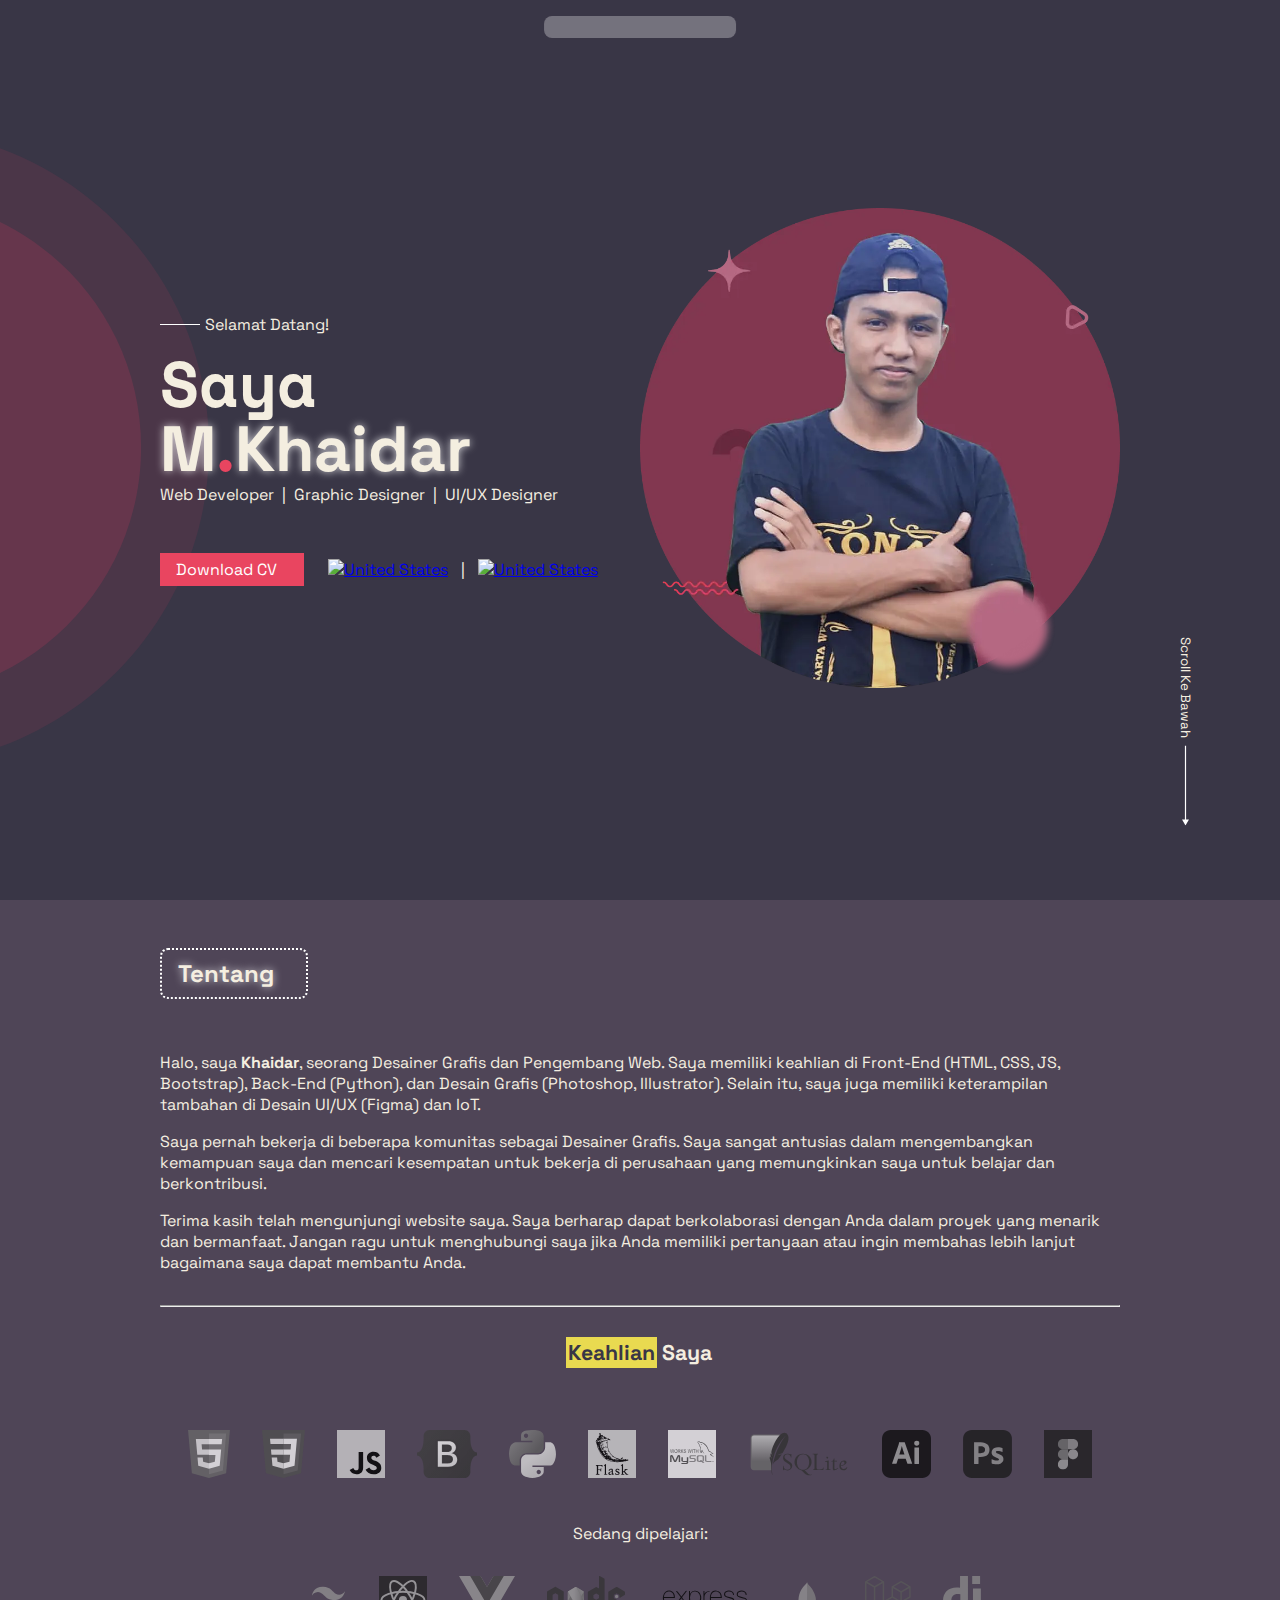
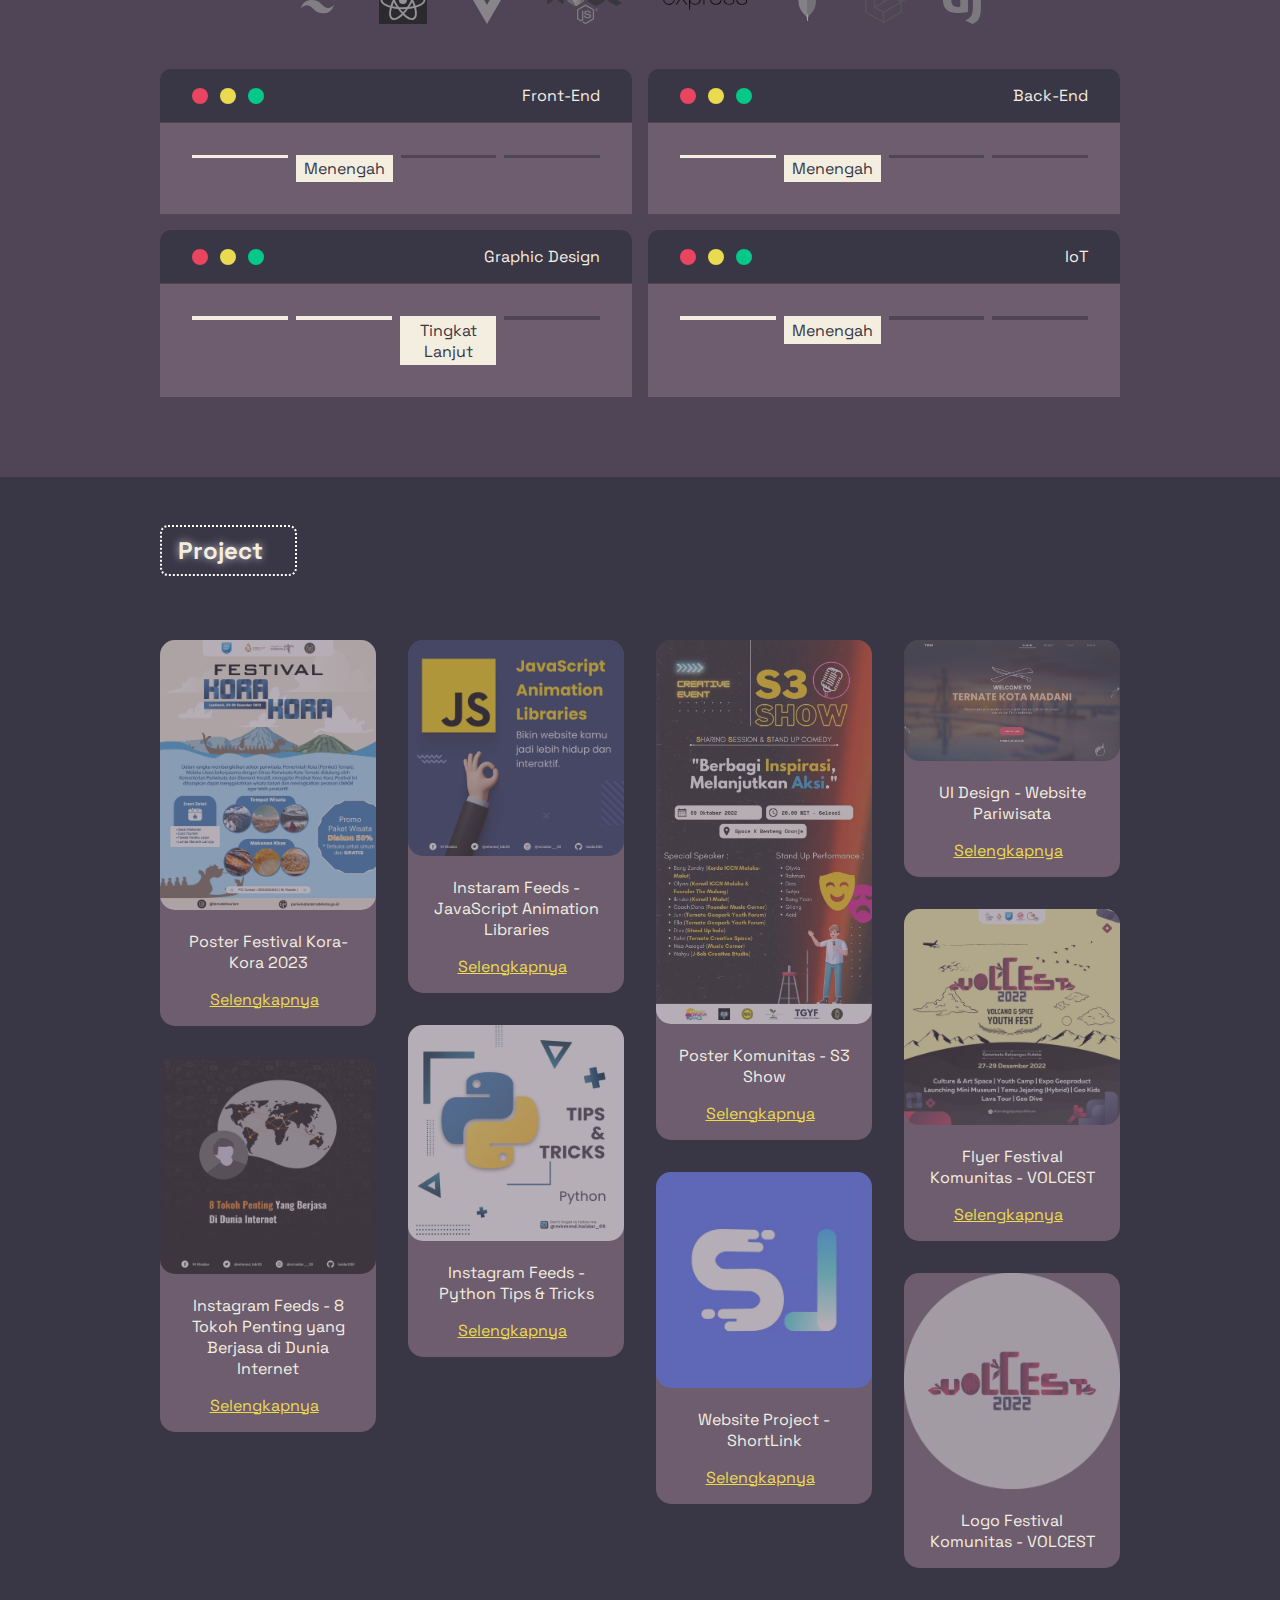
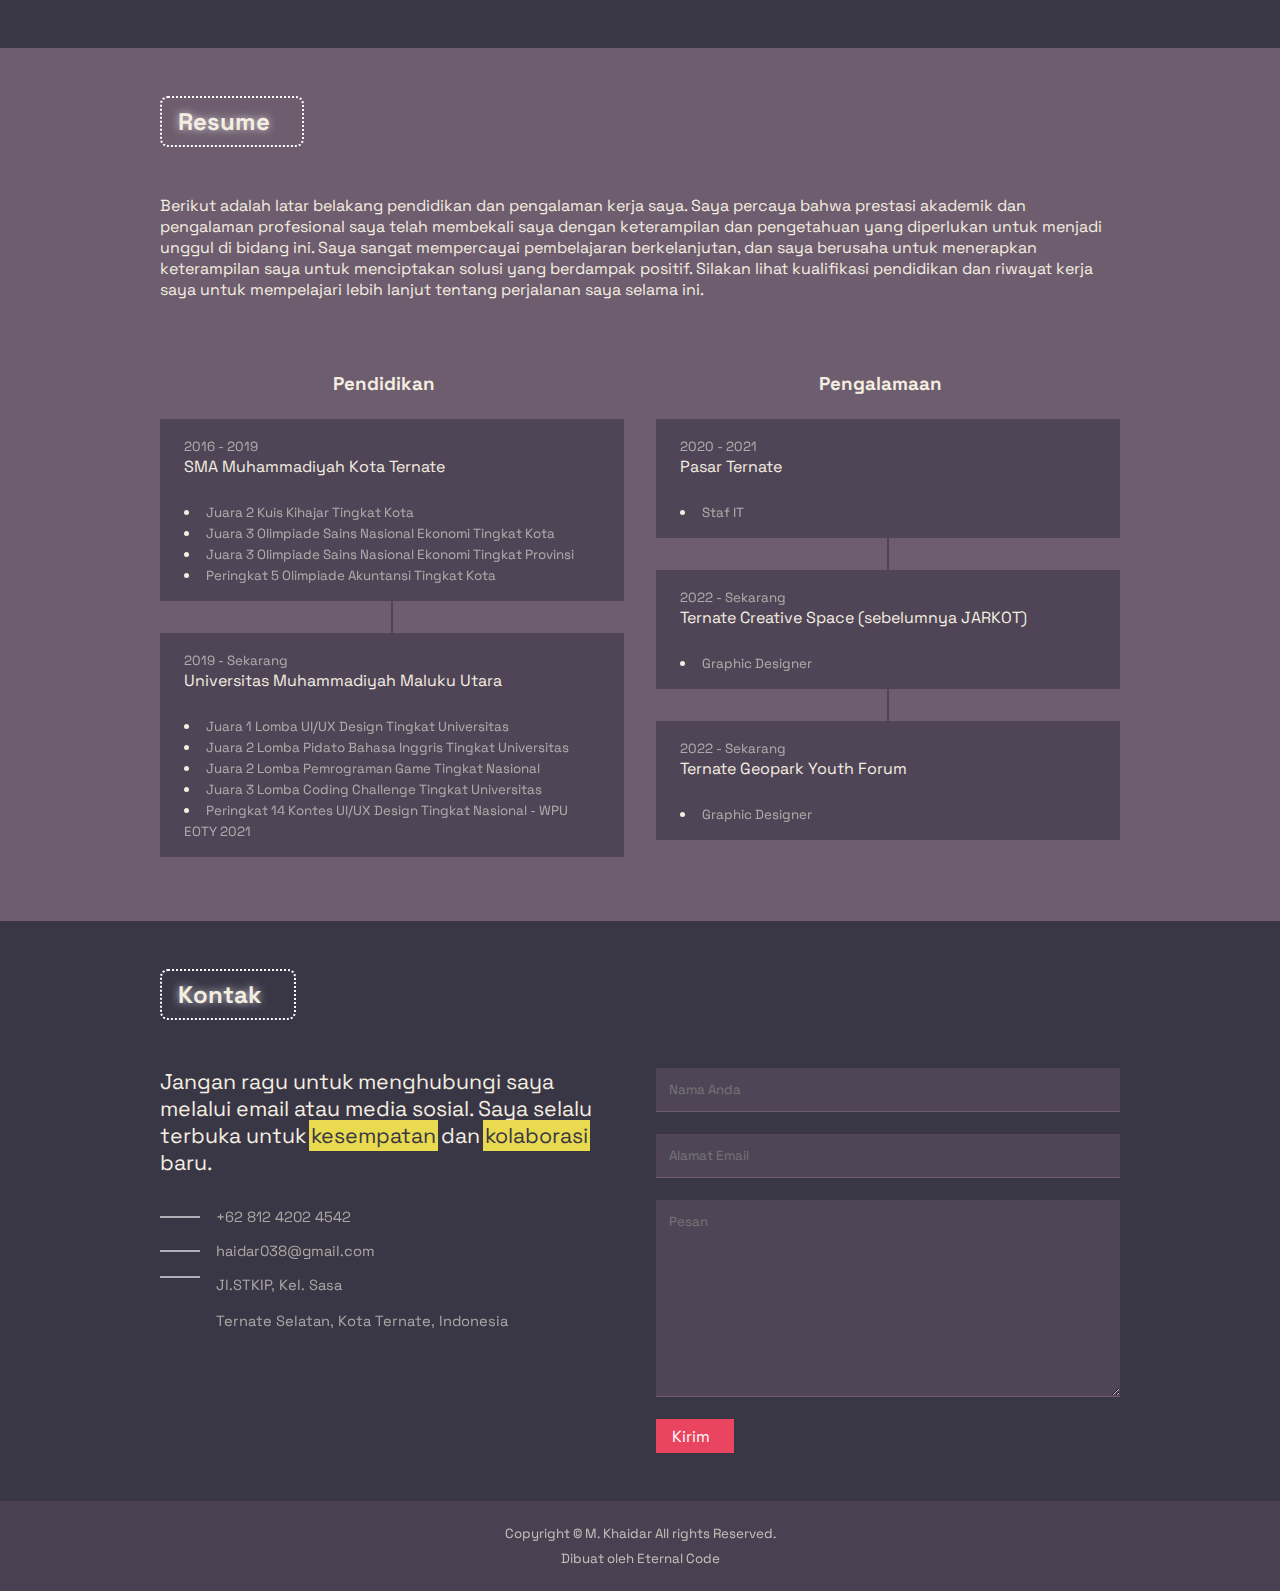
==== indo.html @ 50f37a29 "Add files via upload" ====
<!DOCTYPE html>
<html lang="en">
    <head>
        <meta charset="UTF-8" />
        <meta http-equiv="X-UA-Compatible" content="IE=edge" />
        <meta name="viewport" content="width=device-width, initial-scale=1.0" />
        <link rel="apple-touch-icon" sizes="180x180" href="./src/favico/apple-touch-icon.png" />
        <link rel="icon" type="image/png" sizes="32x32" href="./src/favico/favicon-32x32.png" />
        <link rel="icon" type="image/png" sizes="16x16" href="./src/favico/favicon-16x16.png" />
        <link rel="manifest" href="./src/favico/site.webmanifest" />
        <title>M. Khaidar</title>
        <link rel="stylesheet" href="src/style.css" />
        <link rel="stylesheet" href="https://fonts.googleapis.com/css?family=Source+Sans+Pro" />
        <link rel="stylesheet" href="https://fonts.googleapis.com/css?family=Space+Grotesk" />
        <link rel="stylesheet" href="https://fonts.googleapis.com/css?family=Space+Mono" />
        <link href="https://fonts.cdnfonts.com/css/tt-travels-next-trl" rel="stylesheet" />
        <script src="https://cdn.jsdelivr.net/npm/feather-icons/dist/feather.min.js"></script>
    </head>
    <body class="" id="page-top" onload="translate('en','lng-tag')">
        <div class="layer"><img src="./src/layer.svg" alt="" loading="" /></div>
        <header>
            <nav>
                <ul>
                    <li>
                        <a href="#hero" id="link-home"><i class="nav-icons" data-feather="home"></i><span id="nav-home" data-lang="en">Beranda</span></a>
                    </li>
                    <li>
                        <a href="#about" id="link-about"><i class="nav-icons" data-feather="info"></i><span id="nav-about" data-lang="en">Tentang</span></a>
                    </li>
                    <li>
                        <a href="#projects" id="link-projects"><i class="nav-icons" data-feather="target"></i><span id="nav-projects" data-lang="en">Project</span></a>
                    </li>
                    <li>
                        <a href="#resume" id="link-resume"><i class="nav-icons" data-feather="file-text"></i><span id="nav-resume" data-lang="en">Resume</span></a>
                    </li>
                    <li>
                        <a href="#contact" id="link-contact"><i class="nav-icons" data-feather="mail"></i><span id="nav-contact" data-lang="en">Kontak</span></a>
                    </li>
                </ul>
            </nav>
        </header>
        <main>
            <section class="hero" id="hero">
                <div class="left">
                    <div>
                        <div class="welcome">
                            <div id="line"></div>
                            <span id="welcome">Selamat Datang!</span>
                        </div>
                        <h1>Saya <span class="glow">M</span><span class="text-danger">.</span><span class="glow">Khaidar</span></h1>
                        <div class="titles">
                            <span id="title-1">Web Developer</span>
                            <span>|</span>
                            <span id="title-2">Graphic Designer</span>
                            <span>|</span>
                            <span id="title-3">UI/UX Designer</span>
                        </div>
                    </div>

                    <div class="buttons">
                        <button class="btn btn-danger"><span id="download">Download CV</span> <i data-feather="arrow-down-circle"></i></button>
                        <div class="lang-btn">
                            <a href="./index.html">
                                <picture>
                                    <source type="image/webp" srcset="https://flagcdn.com/w20/us.webp, https://flagcdn.com/w40/us.webp 2x" />
                                    <source type="image/png" srcset="https://flagcdn.com/w20/us.png, https://flagcdn.com/w40/us.png 2x" />
                                    <img src="https://flagcdn.com/w20/us.png" width="20" alt="United States" />
                                </picture>
                            </a>
                            |
                            <a href="#">
                                <picture>
                                    <source type="image/webp" srcset="https://flagcdn.com/w20/id.webp, https://flagcdn.com/w40/id.webp 2x" />
                                    <source type="image/png" srcset="https://flagcdn.com/w20/id.png, https://flagcdn.com/w40/id.png 2x" />
                                    <img src="https://flagcdn.com/w20/id.png" width="20" alt="United States" />
                                </picture>
                            </a>
                        </div>
                    </div>
                </div>
                <div class="right">
                    <img src="./src/me.webp" alt="Me" srcset="" loading="lazy" />
                </div>
                <div class="scroll-down">
                    <span id="scroll-down">Scroll Ke Bawah</span>
                    <svg width="200" height="18" viewBox="0 0 200 18" fill="none" xmlns="http://www.w3.org/2000/svg">
                        <path d="M200 9.00002L185 0.339762L185 17.6603L200 9.00002ZM-1.31134e-07 10.5L186.5 10.5L186.5 7.50002L1.31134e-07 7.5L-1.31134e-07 10.5Z" fill="white" />
                    </svg>
                </div>
            </section>
            <section class="about" id="about">
                <h2><span id="about-title">Tentang</span> <i data-feather="info"></i></h2>
                <div class="container">
                    <img src="./src/Group 5.png" alt="" />
                    <div id="about-text">
                        <p id="about-text-1">
                            Halo, saya <strong>Khaidar</strong>, seorang Desainer Grafis dan Pengembang Web. Saya memiliki keahlian di Front-End (HTML, CSS, JS, Bootstrap),
                            Back-End (Python), dan Desain Grafis (Photoshop, Illustrator). Selain itu, saya juga memiliki keterampilan tambahan di Desain UI/UX (Figma) dan IoT.
                        </p>
                        <p id="about-text-2">
                            Saya pernah bekerja di beberapa komunitas sebagai Desainer Grafis. Saya sangat antusias dalam mengembangkan kemampuan saya dan mencari kesempatan untuk
                            bekerja di perusahaan yang memungkinkan saya untuk belajar dan berkontribusi.
                        </p>
                        <p id="about-text-3">
                            Terima kasih telah mengunjungi website saya. Saya berharap dapat berkolaborasi dengan Anda dalam proyek yang menarik dan bermanfaat. Jangan ragu untuk
                            menghubungi saya jika Anda memiliki pertanyaan atau ingin membahas lebih lanjut bagaimana saya dapat membantu Anda.
                        </p>
                    </div>
                </div>
                <hr />
                <div class="skills" id="skills">
                    <h3><span class="highlight">Keahlian</span> Saya</h3>
                    <div class="container">
                        <div class="card">
                            <img src="./src/skills/html.svg" alt="HTML" loading="lazy" />
                        </div>
                        <div class="card">
                            <img src="./src/skills/css.svg" alt="CSS" loading="lazy" />
                        </div>
                        <div class="card">
                            <img src="./src/skills/JavaScript.svg" alt="JavaSctipt" loading="lazy" />
                        </div>
                        <div class="card">
                            <img src="./src/skills/Bootstrap5.svg" alt="Bootstrap" loading="lazy" />
                        </div>
                        <div class="card">
                            <img src="./src/skills/Python.svg" alt="Python" loading="lazy" />
                        </div>
                        <div class="card">
                            <img src="./src/skills/Flask.svg" alt="Flask" loading="lazy" />
                        </div>
                        <div class="card">
                            <img src="./src/skills/mysql.svg" alt="MySQL" loading="lazy" />
                        </div>
                        <div class="card">
                            <img src="./src/skills/SQLite.svg" alt="SQLite" loading="lazy" />
                        </div>
                        <div class="card">
                            <img src="./src/skills/ai.svg" alt="Illustrator" loading="lazy" />
                        </div>
                        <div class="card">
                            <img src="./src/skills/ps.svg" alt="Photoshop" loading="lazy" />
                        </div>
                        <div class="card">
                            <img src="./src/skills/figma.svg" alt="Figma" loading="lazy" />
                        </div>
                    </div>
                    <h4 id="learning">Sedang dipelajari:</h4>
                    <div class="container">
                        <div class="card">
                            <img src="./src/skills/tailwind.svg" alt="TailwindCSS" loading="lazy" />
                        </div>
                        <div class="card">
                            <img src="./src/skills/react.svg" alt="React" loading="lazy" />
                        </div>
                        <div class="card">
                            <img src="./src/skills/vue.svg" alt="Vue" loading="lazy" />
                        </div>
                        <div class="card">
                            <img src="./src/skills/nodejs.svg" alt="Node JS" loading="lazy" />
                        </div>
                        <div class="card">
                            <img src="./src/skills/express.svg" alt="Express Js" loading="lazy" />
                        </div>

                        <div class="card">
                            <img src="./src/skills/mongodb.svg" alt="Mongo DB" loading="lazy" />
                        </div>
                        <div class="card">
                            <img src="./src/skills/laravel.svg" alt="Laravel" loading="lazy" />
                        </div>
                        <div class="card">
                            <img src="./src/skills/django.svg" alt="Django" loading="lazy" />
                        </div>
                    </div>

                    <div class="level">
                        <div class="level-card">
                            <span class="level-title">
                                <div class="header-btn">
                                    <div class="red"></div>
                                    <div class="ylw"></div>
                                    <div class="grn"></div>
                                </div>
                                Front-End
                            </span>
                            <div class="levels-container">
                                <span class="levels stop"></span>
                                <span class="levels stop capt" id="inter">Menengah</span>
                                <span class="levels"></span>
                                <span class="levels"></span>
                            </div>
                        </div>
                        <div class="level-card">
                            <span class="level-title">
                                <div class="header-btn">
                                    <div class="red"></div>
                                    <div class="ylw"></div>
                                    <div class="grn"></div>
                                </div>
                                Back-End
                            </span>
                            <div class="levels-container">
                                <span class="levels stop"></span>
                                <span class="levels stop capt" id="inter-2">Menengah</span>
                                <span class="levels"></span>
                                <span class="levels"></span>
                            </div>
                        </div>
                        <div class="level-card">
                            <span class="level-title">
                                <div class="header-btn">
                                    <div class="red"></div>
                                    <div class="ylw"></div>
                                    <div class="grn"></div>
                                </div>
                                <span id="design">Graphic Design</span>
                            </span>
                            <div class="levels-container">
                                <span class="levels stop"></span>
                                <span class="levels stop"></span>
                                <span class="levels stop capt" id="advanced">Tingkat Lanjut</span>
                                <span class="levels"></span>
                            </div>
                        </div>
                        <div class="level-card">
                            <span class="level-title">
                                <div class="header-btn">
                                    <div class="red"></div>
                                    <div class="ylw"></div>
                                    <div class="grn"></div>
                                </div>
                                IoT
                            </span>
                            <div class="levels-container">
                                <span class="levels stop"></span>
                                <span class="levels stop capt" id="inter-3">Menengah</span>
                                <span class="levels"></span>
                                <span class="levels"></span>
                            </div>
                        </div>
                    </div>
                </div>
            </section>
            <section class="projects" id="projects">
                <h2><span id="projects-title">Project</span> <i data-feather="target"></i></h2>
                <div class="container">
                    <div class="card mb-2">
                        <img src="./src/projects/fest poster.webp" alt="Kora-Kora Festival Poster" loading="lazy" />
                        <div class="card-text">
                            <p id="project-1">Poster Festival Kora-Kora 2023</p>
                            <a href="./src/projects/fest poster.webp" target="_blank" rel="noopener noreferrer">Selengkapnya <i data-feather="external-link"></i> </a>
                        </div>
                    </div>
                    <div class="card">
                        <img src="./src/projects/figures.webp" alt="Instagram Feeds - 8 Most Important Figures Contributed to the Internet World" loading="lazy" />
                        <div class="card-text">
                            <p id="project-2">Instagram Feeds - 8 Tokoh Penting yang Berjasa di Dunia Internet</p>
                            <a href="https://www.instagram.com/p/Ca9ckAklPHk/" target="_blank" rel="noopener noreferrer">Selengkapnya <i data-feather="external-link"></i></a>
                        </div>
                    </div>
                    <div class="card mb-2">
                        <img src="./src/projects/js animation libs.webp" alt="Instagram Feeds - JavaScript Animation Libraries" loading="lazy" />
                        <div class="card-text">
                            <p id="project-3">Instaram Feeds - JavaScript Animation Libraries</p>
                            <a href="https://www.instagram.com/p/Ca7MXHcPilT/" target="_blank" rel="noopener noreferrer">Selengkapnya <i data-feather="external-link"></i></a>
                        </div>
                    </div>
                    <div class="card">
                        <img src="./src/projects/python tips.webp" alt="Instagram Feeds - Python Tips & Tricks" loading="lazy" />
                        <div class="card-text">
                            <p id="project-4">Instagram Feeds - Python Tips & Tricks</p>
                            <a href="https://www.instagram.com/p/CWU00XbFf5u/" target="_blank" rel="noopener noreferrer">Selengkapnya <i data-feather="external-link"></i></a>
                        </div>
                    </div>
                    <div class="card mb-2">
                        <img src="./src/projects/s3.webp" alt="Community Poster - S3 Show" loading="lazy" />
                        <div class="card-text">
                            <p id="project-5">Poster Komunitas - S3 Show</p>
                            <a href="./src/projects/s3.webp" target="_blank" rel="noopener noreferrer">Selengkapnya <i data-feather="external-link"></i> </a>
                        </div>
                    </div>
                    <div class="card">
                        <img src="./src/projects/ShortLink.webp" alt="Website Project - ShortLink" loading="lazy" />
                        <div class="card-text">
                            <p id="project-6">Website Project - ShortLink</p>
                            <a href="https://shortlink.up.railway.app" target="_blank" rel="noopener noreferrer">Selengkapnya <i data-feather="external-link"></i></a>
                        </div>
                    </div>
                    <div class="card mb-2">
                        <img src="./src/projects/tkm home.webp" alt="UI Design - Tourism Website" loading="lazy" />
                        <div class="card-text">
                            <p id="project-7">UI Design - Website Pariwisata</p>
                            <a
                                href="https://dribbble.com/shots/21383023-Tourism-Website-Full-Page-Design?utm_source=Clipboard_Shot&utm_campaign=etercode_&utm_content=Tourism%20Website%20Full-Page%20Design&utm_medium=Social_Share&utm_source=Clipboard_Shot&utm_campaign=etercode_&utm_content=Tourism%20Website%20Full-Page%20Design&utm_medium=Social_Share"
                                target="_blank"
                                rel="noopener noreferrer"
                                >Selengkapnya <i data-feather="external-link"></i
                            ></a>
                        </div>
                    </div>
                    <div class="card mb-2">
                        <img src="./src/projects/volcest flyer.webp" alt="Community Fest Flyer" loading="lazy" />
                        <div class="card-text">
                            <p id="project-8">Flyer Festival Komunitas - VOLCEST</p>
                            <a href="./src/projects/volcest flyer.webp" target="_blank" rel="noopener noreferrer">Selengkapnya <i data-feather="external-link"></i> </a>
                        </div>
                    </div>
                    <div class="card">
                        <img src="./src/projects/volcest logo.webp" alt="Community Fest Logo" loading="lazy" />
                        <div class="card-text">
                            <p id="project-9">Logo Festival Komunitas - VOLCEST</p>
                        </div>
                    </div>
                </div>
            </section>
            <section class="resume" id="resume">
                <h2 id="resume-title">Resume <i data-feather="file-text"></i></h2>
                <div class="container">
                    <p id="resume-capt">
                        Berikut adalah latar belakang pendidikan dan pengalaman kerja saya. Saya percaya bahwa prestasi akademik dan pengalaman profesional saya telah membekali
                        saya dengan keterampilan dan pengetahuan yang diperlukan untuk menjadi unggul di bidang ini. Saya sangat mempercayai pembelajaran berkelanjutan, dan saya
                        berusaha untuk menerapkan keterampilan saya untuk menciptakan solusi yang berdampak positif. Silakan lihat kualifikasi pendidikan dan riwayat kerja saya
                        untuk mempelajari lebih lanjut tentang perjalanan saya selama ini.
                    </p>
                    <div class="row">
                        <div class="left">
                            <h3 id="edu-title">Pendidikan <i data-feather="book-open"></i></h3>
                            <div class="card">
                                <small>2016 - 2019</small>
                                <p id="edu-1">SMA Muhammadiyah Kota Ternate</p>
                                <ul>
                                    <li><small id="edu-1-award-1">Juara 2 Kuis Kihajar Tingkat Kota</small></li>
                                    <li><small id="edu-1-award-2">Juara 3 Olimpiade Sains Nasional Ekonomi Tingkat Kota</small></li>
                                    <li><small id="edu-1-award-3">Juara 3 Olimpiade Sains Nasional Ekonomi Tingkat Provinsi</small></li>
                                    <li><small id="edu-1-award-4">Peringkat 5 Olimpiade Akuntansi Tingkat Kota</small></li>
                                </ul>
                            </div>
                            <div class="line"></div>
                            <div class="card">
                                <small>2019 - <span id="present-1">Sekarang</span></small>
                                <p id="edu-2">Universitas Muhammadiyah Maluku Utara</p>
                                <ul>
                                    <li><small id="edu-2-award-1">Juara 1 Lomba UI/UX Design Tingkat Universitas</small></li>
                                    <li><small id="edu-2-award-2">Juara 2 Lomba Pidato Bahasa Inggris Tingkat Universitas</small></li>
                                    <li><small id="edu-2-award-3">Juara 2 Lomba Pemrograman Game Tingkat Nasional</small></li>
                                    <li><small id="edu-2-award-4">Juara 3 Lomba Coding Challenge Tingkat Universitas</small></li>
                                    <li><small id="edu-2-award-5">Peringkat 14 Kontes UI/UX Design Tingkat Nasional - WPU EOTY 2021</small></li>
                                </ul>
                            </div>
                        </div>
                        <div class="right">
                            <h3><span id="exp">Pengalamaan</span> <i data-feather="briefcase"></i></h3>
                            <div class="card">
                                <small>2020 - 2021</small>
                                <p>Pasar Ternate</p>
                                <ul>
                                    <li><small id="it-staff">Staf IT</small></li>
                                </ul>
                            </div>
                            <div class="line"></div>
                            <div class="card">
                                <small>2022 - <span id="present-2">Sekarang</span></small>
                                <p id="jarkot">Ternate Creative Space (sebelumnya JARKOT)</p>
                                <ul>
                                    <li><small id="graphic-1">Graphic Designer</small></li>
                                </ul>
                            </div>
                            <div class="line"></div>
                            <div class="card">
                                <small>2022 - <span id="present-3">Sekarang</span></small>
                                <p>Ternate Geopark Youth Forum</p>
                                <ul>
                                    <li><small id="graphic-2">Graphic Designer</small></li>
                                </ul>
                            </div>
                        </div>
                    </div>
                </div>
            </section>
            <section class="contact" id="contact">
                <h2><span id="contact-title">Kontak</span> <i data-feather="mail"></i></h2>
                <div class="container">
                    <div class="left">
                        <p id="contact-text">
                            Jangan ragu untuk menghubungi saya melalui email atau media sosial. Saya selalu terbuka untuk <span class="highlight">kesempatan</span> dan
                            <span class="highlight">kolaborasi</span> baru.
                        </p>
                        <div class="addresses">
                            <p><span class="add-line"></span>+62 812 4202 4542</p>
                            <p><span class="add-line"></span>haidar038@gmail.com</p>

                            <div class="my-add">
                                <span class="add-line"></span>
                                <p class="p">
                                    <span id="add-1">Jl.STKIP, Kel. Sasa</span> <br />
                                    <span id="add-2">Ternate Selatan, Kota Ternate, Indonesia</span>
                                </p>
                            </div>
                        </div>
                        <div class="socials">
                            <a title="Eternal Code" href="https://dribbble.com/etercode_"><i data-feather="dribbble"></i></a>
                            <a title="M Khaidar" href="https://facebook.com/haidar038"><i data-feather="facebook"></i></a>
                            <a title="M Khaidar" href="https://instagram.com/m.haidar___30"><i data-feather="instagram"></i></a>
                            <a title="Eternal Code" href="https://twitter.com/etercode_"><i data-feather="twitter"></i></a>
                            <a title="M Khaidar" href="https://github.com/haidar038"><i data-feather="github"></i></a>
                            <a title="M. Khaidar" href="https://www.linkedin.com/in/haidar038/"><i data-feather="linkedin"></i></a>
                        </div>
                    </div>
                    <div class="right">
                        <form action="https://formspree.io/f/mdoypqjy" method="post">
                            <div class="form-control">
                                <input type="text" placeholder="Nama Anda" />
                            </div>
                            <div class="form-control">
                                <input type="email" placeholder="Alamat Email" />
                            </div>
                            <div class="form-control">
                                <textarea name="msg" id="msg" cols="30" rows="10" placeholder="Pesan"></textarea>
                            </div>
                            <button type="submit" class="btn btn-danger"><span id="send">Kirim</span> <i data-feather="send"></i></button>
                        </form>
                    </div>
                </div>
            </section>
        </main>
        <footer>
            <small>Copyright &copy; M. Khaidar All rights Reserved.</small>
            <small id="created">Dibuat oleh Eternal Code</small>
        </footer>
        <nav class="nav-bottom">
            <ul>
                <li>
                    <a href="#hero" id="link-home"><i class="nav-icons" data-feather="home"></i><span id="nav-home">Home</span></a>
                </li>
                <li>
                    <a href="#about" id="link-about"><i class="nav-icons" data-feather="info"></i><span id="nav-about">About</span></a>
                </li>
                <li>
                    <a href="#projects" id="link-projects"><i class="nav-icons" data-feather="target"></i><span id="nav-projects">Projects</span></a>
                </li>
                <li>
                    <a href="#resume" id="link-resume"><i class="nav-icons" data-feather="file-text"></i><span id="nav-resume">Resume</span></a>
                </li>
                <li>
                    <a href="#contact" id="link-contact"><i class="nav-icons" data-feather="mail"></i><span id="nav-contact">Contact</span></a>
                </li>
            </ul>
        </nav>

        <!-- Script -->
        <script>
            feather.replace();
        </script>
        <!-- <script src="./src/translate.js"></script> -->
        <script src="./src/main.js"></script>
    </body>
</html>
---- src/style.css ----
:root {
    --color-dark: #393646;
    --color-dark-2: #4f4557;
    --color-dark-3: #6d5d6e;
    --color-dark-4: #f4eee0;
    --color-dark-5: #968f9b;

    --color-primary: #576cbc;
    --color-success: #03c988;
    --color-danger: #e94560;
    --color-warning: #e9da50;

    --font-1: "Source Sans Pro";
    --font-2: "Space Grotesk";
    --font-3: "Space Mono";

    --container-padding: 10rem;
    --container-fluid-padding: 0.5rem;
    --container-mobile: 0.8rem;
}

* {
    font-family: var(--font-2);
    font-display: swap;
    padding: 0;
    margin: 0;
    box-sizing: border-box;
    scroll-behavior: smooth;
}

html,
body {
    height: 100%;
}

body {
    background-color: var(--color-dark);
    color: var(--color-dark-4);
}

button {
    font-size: clamp(1rem, 0.1vw + 0.8rem, 2rem);
}

.layer {
    position: absolute;
    z-index: -1;
    top: 50%;
    left: 0%;
    transform: translate(0, -50%);
}

.layer img {
    height: 600px;
}

.scroll-down {
    position: absolute;
    right: 0;
    bottom: 10rem;
    transform: rotate(90deg);
    display: flex;
    align-items: center;
    gap: 0.5rem;
    font-size: 10pt;
}

.scroll-down span {
    display: flex;
    align-items: center;
}

.scroll-down svg {
    width: 80px;
}

.glow {
    text-shadow: 0 0 8px rgba(255, 255, 255, 0.75);
}

/*! ======================= Header ======================= */

header nav {
    background-color: rgba(255, 255, 255, 0.3);
    position: fixed;
    top: 1rem;
    left: 50%;
    transform: translate(-50%, 0);
    padding: 0 2rem;
    border-radius: 0.5rem;
    backdrop-filter: blur(8px);
    z-index: 999;
}

header nav ul {
    list-style: none;
    display: flex;
    flex-direction: row;
    gap: 1.5rem;
}

header a {
    color: #bab5bd;
    display: flex;
    flex-direction: row;
    align-items: center;
    justify-content: center;
    text-decoration: none;
    gap: 0.5rem;
    padding: 0.7rem 0.2rem;
    transition: ease 0.2s;
}

header li {
    background-image: linear-gradient(white, white);
    background-repeat: no-repeat;
    background-position: bottom center;
    background-size: 0% 0.2rem;
}

header li {
    transition: ease 0.2s;
}

header span {
    opacity: 0;
    transition: ease 0.2s;
}

header .active {
    color: var(--color-dark-4);
}

header li:hover a {
    color: var(--color-dark-4);
}

header li:hover {
    background-size: 100% 0.2rem;
}

#nav-home,
#nav-projects,
#nav-about,
#nav-resume,
#nav-contact {
    position: absolute;
    transform: translate(0, 1rem);
}

a:hover #nav-home,
a:hover #nav-projects,
a:hover #nav-about,
a:hover #nav-resume,
a:hover #nav-contact {
    opacity: 1;
    padding-top: 2.5rem;
}

/*! ======================= Main ======================= */

/*TODO ======================= HERO ======================= */

main {
    min-height: 100%;
    min-width: 100%;
}

main h1 {
    margin-top: 1rem;
    margin-bottom: 0.2rem;
    font-size: clamp(3rem, 4vw + 1rem, 4rem);
    font-family: var(--font-2);
    font-weight: bold;
    line-height: 4rem;
    font-family: "Space Mono";
}

main h2 {
    border: 2px dotted white;
    border-radius: 0.5rem;
    padding: 0.5rem 1rem;
    width: fit-content;
    display: flex;
    align-items: center;
    gap: 1rem;
    text-shadow: 0 0 8px rgba(255, 255, 255, 0.75);
}

.projects h2,
.resume h2,
.contact h2 {
    margin-bottom: 2rem;
}

.lang-btn {
    display: flex;
    gap: 0.8rem;
    align-items: center;
}

.lang-btn button {
    margin: 0 !important;
    cursor: pointer;
    background: 0;
    border: none;
    font-size: 16pt;
}

.buttons {
    display: flex;
    margin-top: 3rem;
    gap: 1.5rem;
}

main h3 {
    display: flex;
    align-items: center;
    gap: 1rem;
}

main .hero {
    min-height: 100vh;
    display: flex;
    justify-content: space-between;
    align-items: center;
    padding: 0 var(--container-padding);
}

.hero right {
    flex: 1;
}

.hero .left button {
    display: flex;
    justify-content: center;
    align-items: center;
    gap: 0.7rem;
}

.welcome {
    display: flex;
    align-items: center;
    gap: 0.3rem;
}

.welcome #line {
    width: 40px;
    height: 1px;
    background-color: #fff;
}

.titles {
    display: flex;
    gap: 0.5rem;
}

/* TODO ========= About Section ========= */

.about {
    padding: 3rem var(--container-padding);
    background-color: var(--color-dark-2);
}

.about #about-text {
    display: flex;
    flex-direction: column;
    gap: 1rem;
}

.about .container {
    padding: 2rem 0;
}

.about img {
    height: 15rem;
}

.skills {
    padding: 2rem 0;
}

.skills h3 {
    margin-bottom: 2rem;
    font-size: 16pt;
    justify-content: center;
    gap: 0.4rem;
}

.skills h4 {
    text-align: center;
    font-weight: normal;
}

.highlight {
    background-color: var(--color-warning);
    outline: 2px solid var(--color-warning);
    color: var(--color-dark);
}

.skills img {
    height: 3rem;
    filter: grayscale(1);
    opacity: 0.75;
    transition: 0.1s ease-in-out;
    margin-bottom: 0.5rem;
}

.skills .container {
    text-align: center;
    display: flex;
    gap: 2rem;
    justify-content: center;
    flex-wrap: wrap;
}

.skills .card:hover img {
    filter: grayscale(0);
    opacity: 1;
}

.skills .level {
    display: grid;
    grid-template-columns: repeat(2, 1fr);
    gap: 1rem;
}

.skills .level-title {
    padding: 1rem 2rem;
    border-bottom: 1px solid var(--color-dark-2);
    display: flex;
    justify-content: space-between;
    align-items: center;
    background-color: var(--color-dark);
    border-radius: 10px 10px 0px 0px;
}

.header-btn {
    display: flex;
    gap: 0.75rem;
}

.header-btn div {
    border-radius: 50%;
    height: 1rem;
    width: 1rem;
}

.header-btn .red {
    background-color: var(--color-danger);
}

.header-btn .ylw {
    background-color: var(--color-warning);
}

.header-btn .grn {
    background-color: var(--color-success);
}

.skills .level-card {
    background-color: var(--color-dark-3);
    display: flex;
    flex-direction: column;
    border-radius: 10px 10px 0px 0px;
}

.skills .levels-container {
    padding: 2rem;
    display: grid;
    grid-template-columns: repeat(4, 1fr);
    gap: 0.5rem;
}

.skills .levels {
    height: 0.2rem;
    background-color: var(--color-dark-2);
}

.skills .stop {
    background-color: var(--color-dark-4);
}

.skills .capt {
    height: max-content;
    padding: 0.2rem 0.5rem;
    color: var(--color-dark);
    text-align: center;
}

/* TODO ========= Projects Section ========= */

.projects {
    padding: 3rem var(--container-padding);
}

.projects .container {
    padding: 2rem 0;
    column-count: 4;
    column-gap: 2em;
}

.projects .container .mb-2 {
    margin-bottom: 2rem;
}

.projects .card {
    background: var(--color-dark-3);
    border-radius: 15px;
    display: inline-block;
}

.projects .card a {
    display: flex;
    align-items: center;
    color: var(--color-warning);
    width: fit-content;
    gap: 0.5rem;
}

.projects .card-text {
    display: flex;
    flex-direction: column;
    align-items: center;
    gap: 1rem;
}

.projects .card img {
    border-radius: 15px;
    width: 100%;
    opacity: 0.5;
    transition: 0.2s ease;
}

.projects .card:hover img {
    opacity: 1;
    scale: 1.05;
}

.projects .card-text {
    padding: 1rem;
    text-align: center;
}

/* TODO =================== Resume ================== */

.resume {
    background-color: var(--color-dark-3);
    padding: 3rem var(--container-padding);
}

.resume .container {
    padding: 1rem 0;
    gap: 3rem;
    display: flex;
    flex-direction: column;
}

.resume .row {
    display: grid;
    grid-template-columns: repeat(2, 1fr);
    gap: 2rem;
}

.resume h3 {
    text-align: center;
    justify-content: center;
    margin-bottom: 1.5rem;
}

.resume .line {
    height: 2rem;
    background-image: linear-gradient(var(--color-dark-2), var(--color-dark-2));
    background-repeat: no-repeat;
    background-position: center;
    background-size: 2px 100%;
}

.resume .card {
    background-color: var(--color-dark-2);
    padding: 1rem 1.5rem;
    transition: 0.2s ease;
}

.resume .card:hover {
    scale: 1.02;
    box-shadow: 0 0 8px rgba(0, 0, 0, 0.5);
}

.resume small {
    opacity: 0.6;
}

.resume ul li {
    list-style-position: inside;
}

.resume p {
    margin-bottom: 1.5rem;
}

/* TODO ================== Contact ========================== */

.contact {
    padding: 3rem var(--container-padding);
}

.contact .container {
    display: grid;
    grid-template-columns: repeat(2, 1fr);
    gap: 2rem;
}

.contact h2 {
    margin-bottom: 3rem;
}

.contact form {
    display: flex;
    flex-direction: column;
    gap: 1.4rem;
}

.contact p {
    font-size: 16pt;
}

.contact .form-control {
    display: flex;
    flex-direction: column;
}

.contact .form-control input,
textarea {
    color: var(--color-dark-4);
    padding: 0.8rem;
    background-color: var(--color-dark-2);
    border: 0 solid var(--color-dark);
    border-bottom: 1px solid var(--color-dark-3);
    transition: 0.2s ease;
}

.contact .form-control input:focus,
textarea:focus {
    outline: none;
    background-color: var(--color-dark-3);
}

.contact .btn {
    display: flex;
    align-items: center;
    gap: 0.5rem;
    width: fit-content;
}

.contact .left {
    display: flex;
    flex-direction: column;
    gap: 2rem;
}

.contact .addresses {
    display: flex;
    flex-direction: column;
    gap: 1rem;
    opacity: 0.6;
    margin-bottom: 2rem;
}

.contact .add-line {
    background-image: linear-gradient(white, white);
    background-repeat: no-repeat;
    background-position: center;
    background-size: 100% 2px;
    width: 40px;
    height: 2px;
}

.contact .my-add {
    display: flex;
    gap: 1rem;
}

.contact .p {
    align-items: start !important;
    flex-direction: column;
    gap: 0 !important;
}

.contact .addresses p {
    font-size: initial;
    display: flex;
    align-items: center;
    gap: 1rem;
    font-size: 11pt;
}

.contact a {
    color: var(--color-dark-4);
    opacity: 0.6;
    transition: 0.2s ease;
}

.contact a:hover {
    opacity: 1;
}

.contact .socials {
    display: flex;
    gap: 1rem;
}

/*! ======================= Footer ========================= */

footer {
    padding: 1.5rem var(--container-padding);
    background-color: var(--color-dark-2);
    display: flex;
    flex-direction: column;
    justify-content: center;
    align-items: center;
    gap: 0.5rem;
    opacity: 0.75;
}

/*! ======================= Element Properties ======================= */

.btn {
    padding: 0.4rem 1rem;
    /* border-radius: 0.3rem; */
    color: white;
    border: 0;
    cursor: pointer;
    transition: ease 0.2s;
}

.btn-danger {
    background-color: var(--color-danger);
}

.btn-danger:hover {
    background-color: #e47373;
    background-image: linear-gradient(to bottom right, #d66767, #f08e8e);
}

.btn-primary {
    background-color: var(--color-primary);
}

.btn-primary:hover {
    background-color: #627ada;
    background-image: linear-gradient(to bottom right, #627ada, #849af1);
}

.btn-success {
    background-color: var(--color-success);
}

.btn-success:hover {
    background-color: #03c988;
    background-image: linear-gradient(to bottom right, #03c988, #75e4bf);
}

.btn-warning {
    background-color: var(--color-warning);
    color: var(--color-dark);
}

.btn-warning:hover {
    background-color: #e9da50;
    background-image: linear-gradient(to bottom right, #e9da50, #f0e585);
}

.text-dark {
    color: var(--color-dark);
}

.text-primary {
    color: var(--color-primary);
}

.text-success {
    color: var(--color-success);
}

.text-warning {
    color: var(--color-warning);
}

.text-danger {
    color: var(--color-danger);
}

/* TODO ================= Mobile View ================== */

/* For mobile screens */
@media screen and (max-width: 767.9px) {
    /* Styles go here */
    .scroll-down {
        display: none;
    }

    /* .active,
    nav a {
        color: var(--color-dark-5) !important;
    } */

    header nav,
    .nav-bottom {
        position: fixed;
        top: auto;
        bottom: 0;
        border-radius: 0;
        width: 100%;
        background-color: var(--color-dark-3);
        backdrop-filter: blur(8px);
        padding: 0.4rem 1rem;
    }

    .nav-bottom {
        position: relative;
    }

    .nav-bottom ul {
        list-style: none;
        display: flex;
        flex-direction: row;
        gap: 1.5rem;
    }

    nav ul {
        justify-content: center;
    }

    main .hero {
        padding: 0 var(--container-mobile);
        flex-wrap: wrap;
        align-items: normal;
        justify-content: none;
    }

    .hero .welcome {
        text-align: center;
        justify-content: center;
    }

    .hero .left {
        display: flex;
        flex-direction: column;
        justify-content: start;
        align-items: center;
        text-align: center;
    }

    .hero .right {
        order: -1;
        display: flex;
        justify-content: center;
        align-items: center;
    }

    main .hero img {
        max-width: 70%;
    }

    /*! ============== About ============= */
    .about {
        padding: 3rem var(--container-mobile);
    }

    .about .container {
        flex-wrap: wrap;
        justify-content: center;
    }

    .skills .level {
        grid-template-columns: repeat(1, 1fr);
    }

    .skills img {
        filter: grayscale(0);
        opacity: 1;
    }

    /*! ============== Projects ============ */

    .projects {
        padding: 3rem var(--container-mobile);
    }

    .projects .container {
        column-count: 2;
    }
    .projects .mb-2 {
        margin-bottom: 0;
    }
    .projects .card {
        margin-bottom: 2rem !important;
    }

    /*! =============== Resume =============== */

    .resume {
        padding: 3rem var(--container-mobile);
    }

    .resume .row {
        grid-template-columns: repeat(1, 1fr);
    }

    /*! =============== Contact ============== */

    .contact {
        padding: 3rem var(--container-mobile);
    }

    .contact .container {
        grid-template-columns: repeat(1, 1fr);
    }

    .contact .socials {
        justify-content: center;
    }

    /*! =============== Footer ================ */

    footer {
        padding: 2rem var(--container-mobile);
    }
}

/* For tablet screens */
@media screen and (min-width: 768px) and (max-width: 1023px) {
    /* Styles go here */
    :root {
        --container-padding: 1.5rem;
    }

    .nav-bottom {
        display: none;
    }

    main .hero {
        display: grid;
        grid-template-columns: repeat(2, 1fr);
    }

    .skills img {
        filter: grayscale(0);
        opacity: 1;
    }

    .hero img {
        max-width: 100%;
    }

    nav ul li span,
    nav ul li:hover span,
    nav a:hover span {
        display: none !important;
    }
}

@media screen and (min-width: 1024px) {
    /* Styles go here */
    .nav-bottom {
        display: none;
    }

    .hero img {
        max-width: 30rem;
    }
}
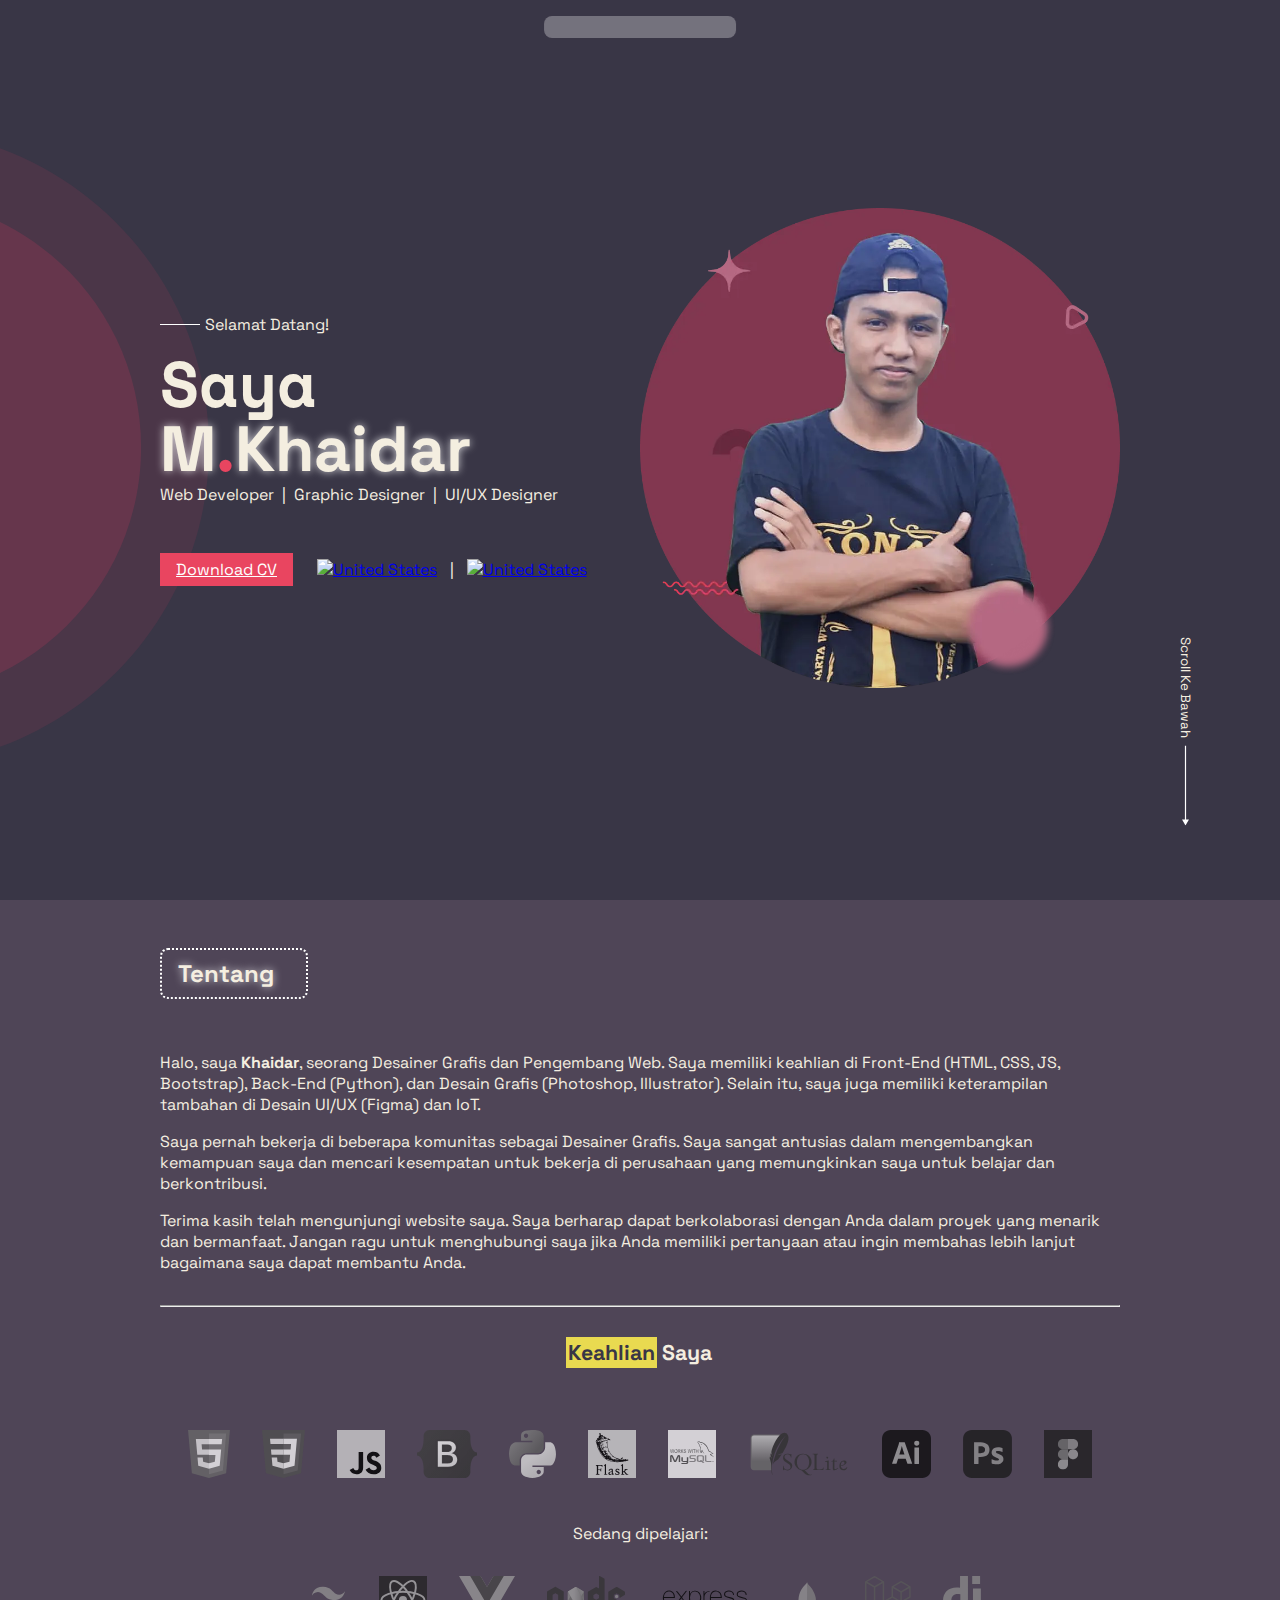
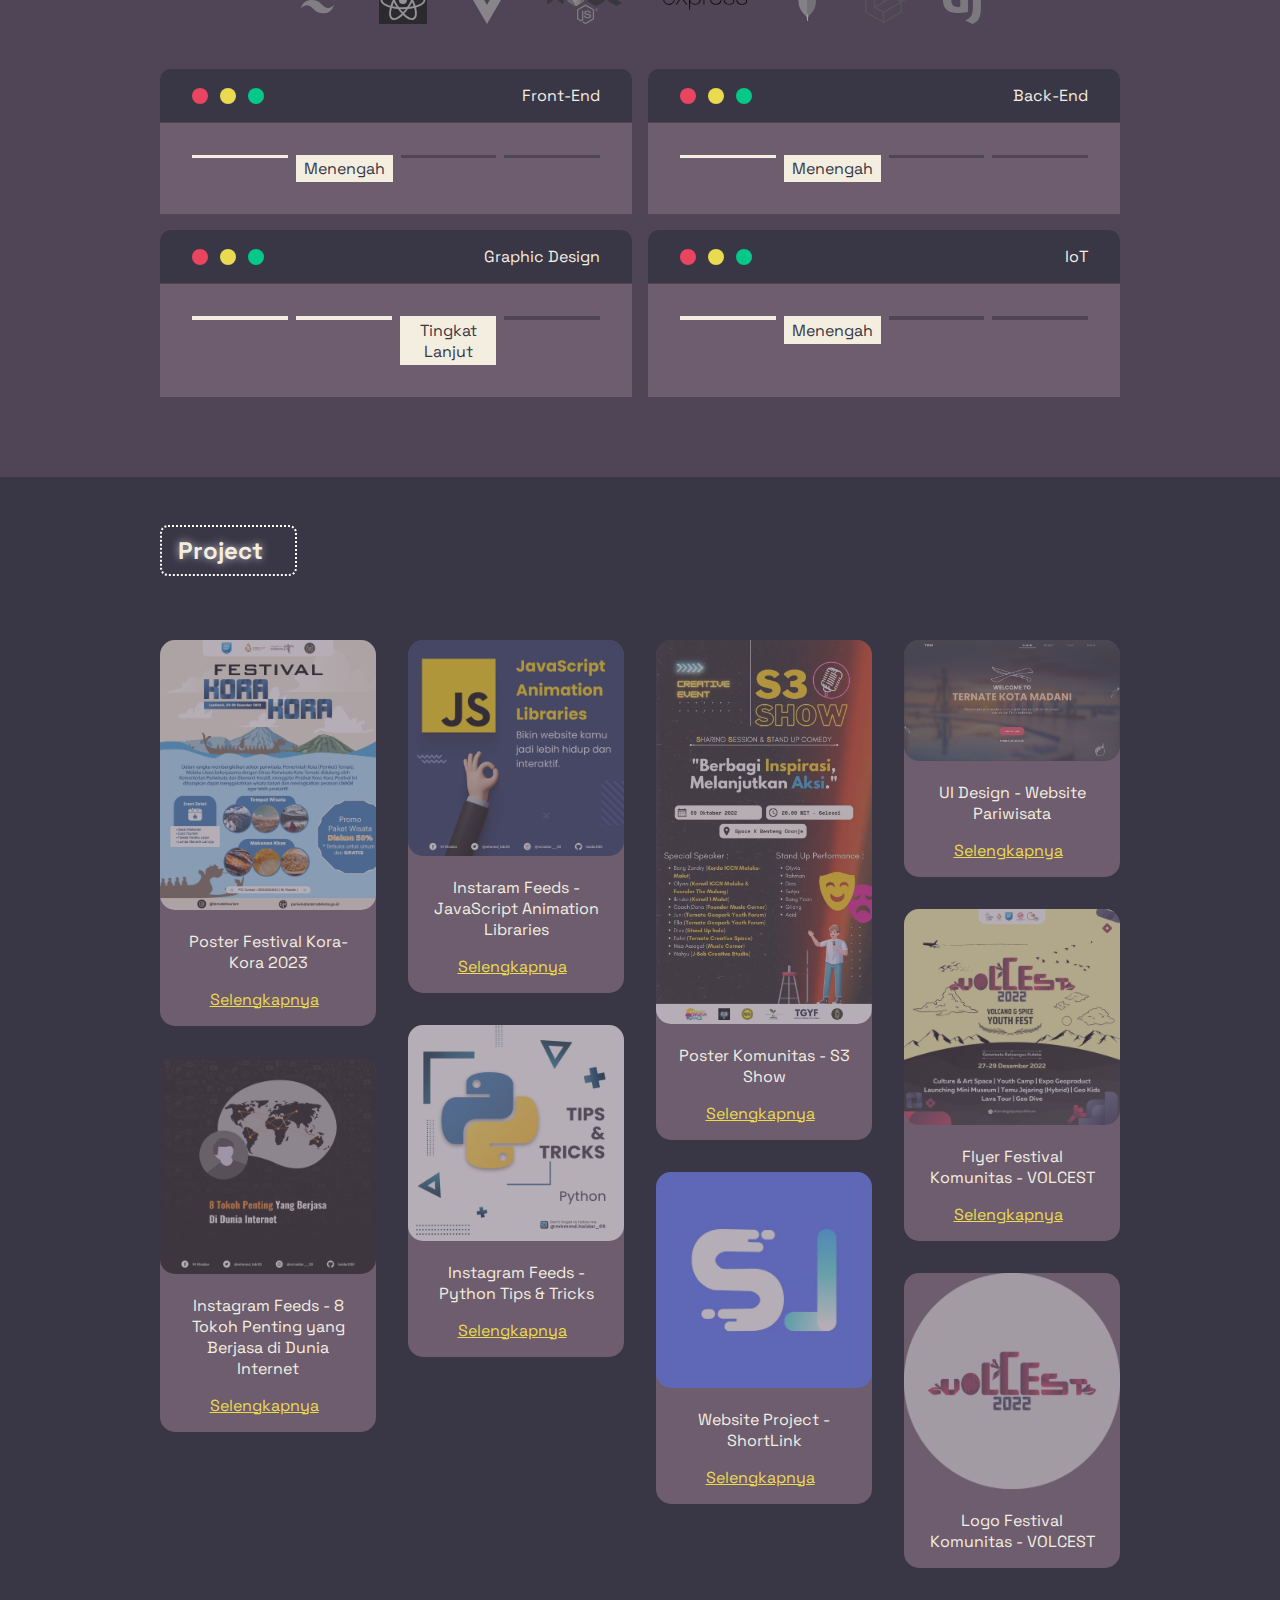
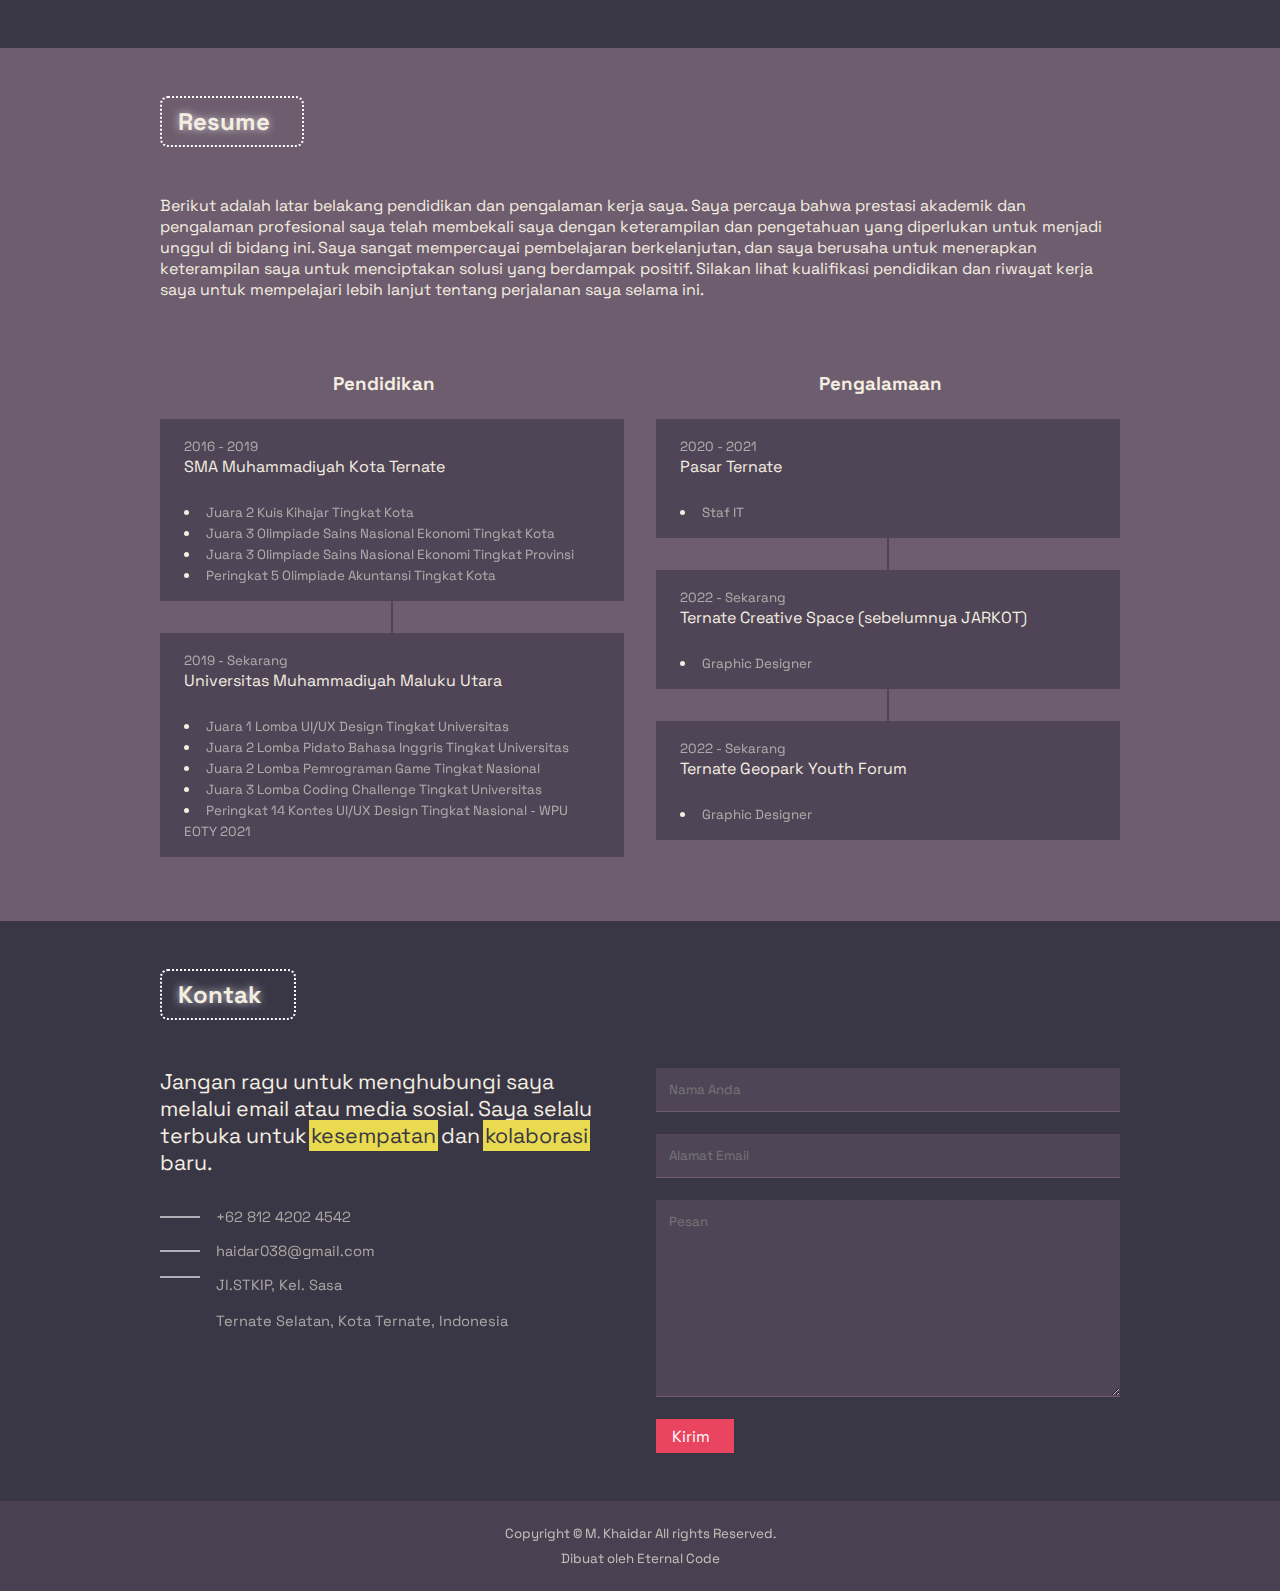
==== commit 503eec00: "Add files via upload" ====
--- a/indo.html
+++ b/indo.html
@@ -58,7 +58,7 @@
                     </div>
 
                     <div class="buttons">
-                        <button class="btn btn-danger"><span id="download">Download CV</span> <i data-feather="arrow-down-circle"></i></button>
+                        <a href="./src/" class="btn btn-danger"><span id="download">Download CV</span> <i data-feather="arrow-down-circle"></i></a>
                         <div class="lang-btn">
                             <a href="./index.html">
                                 <picture>
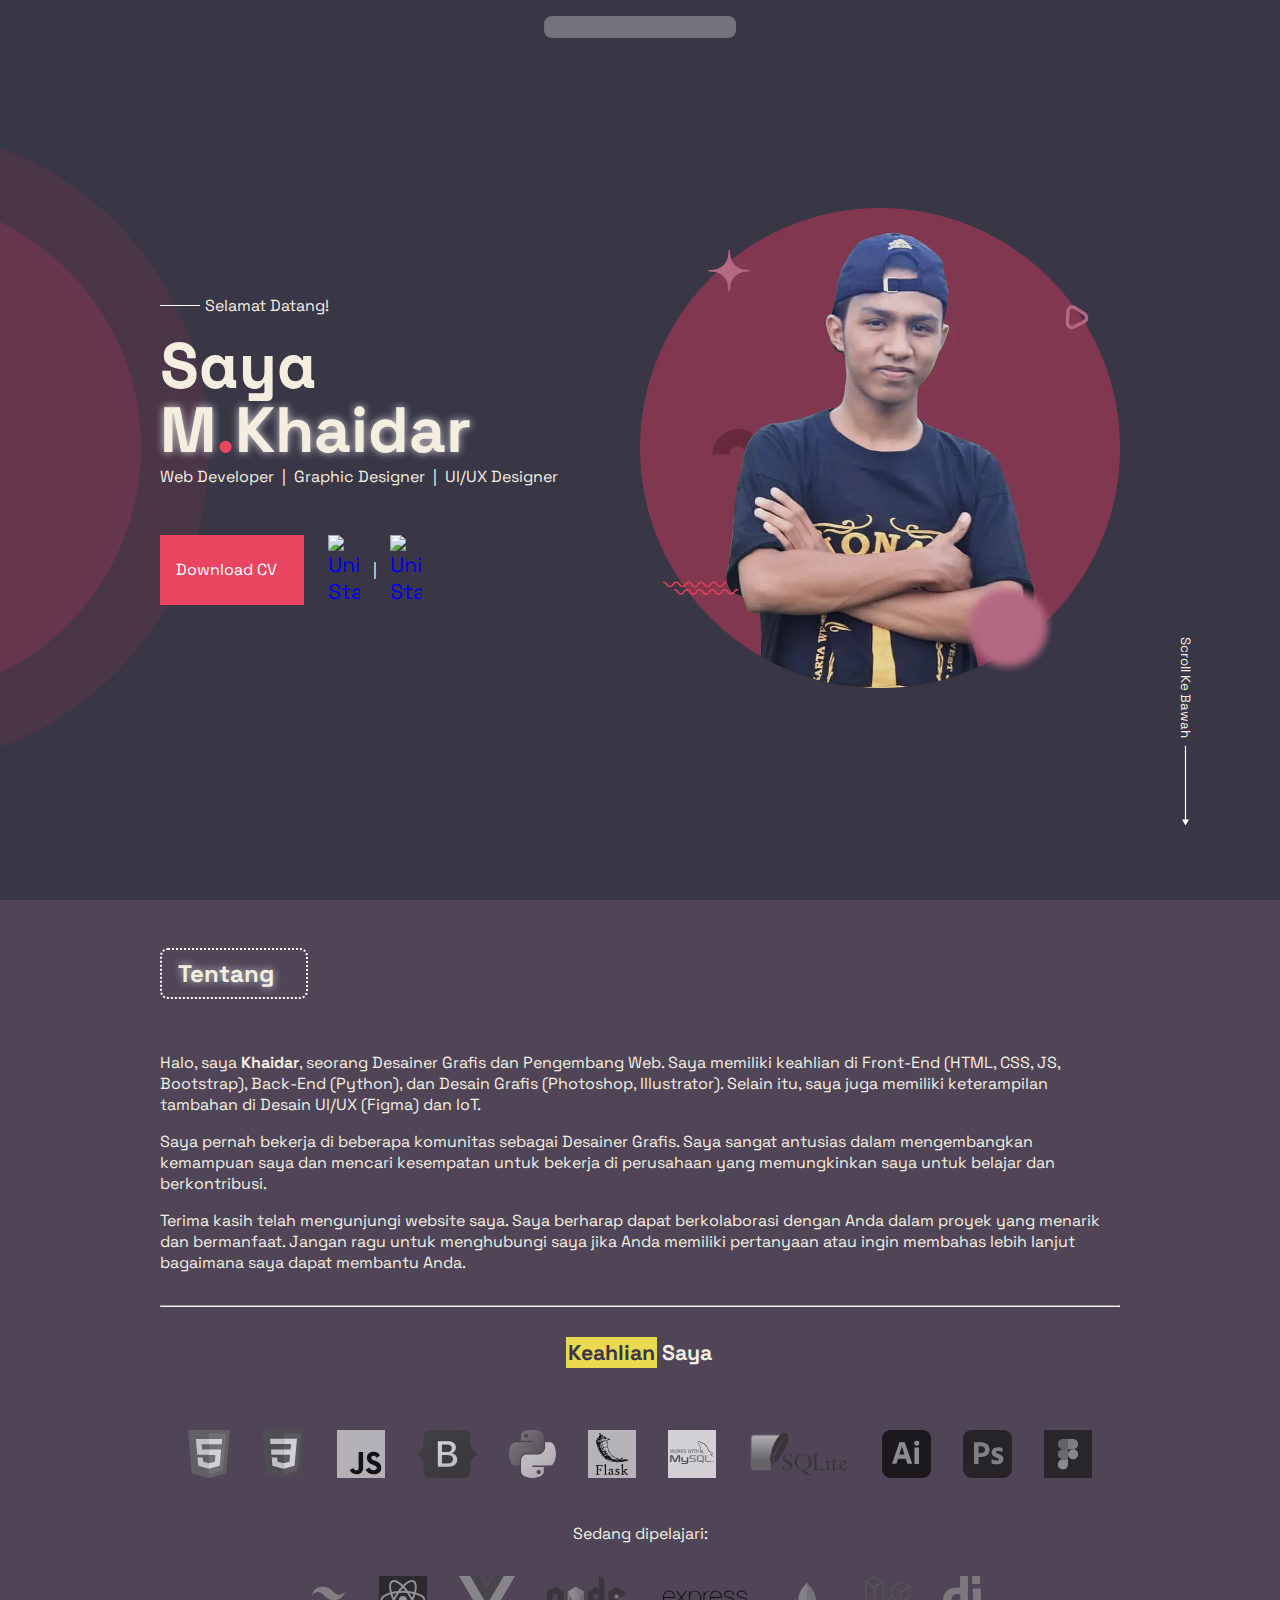
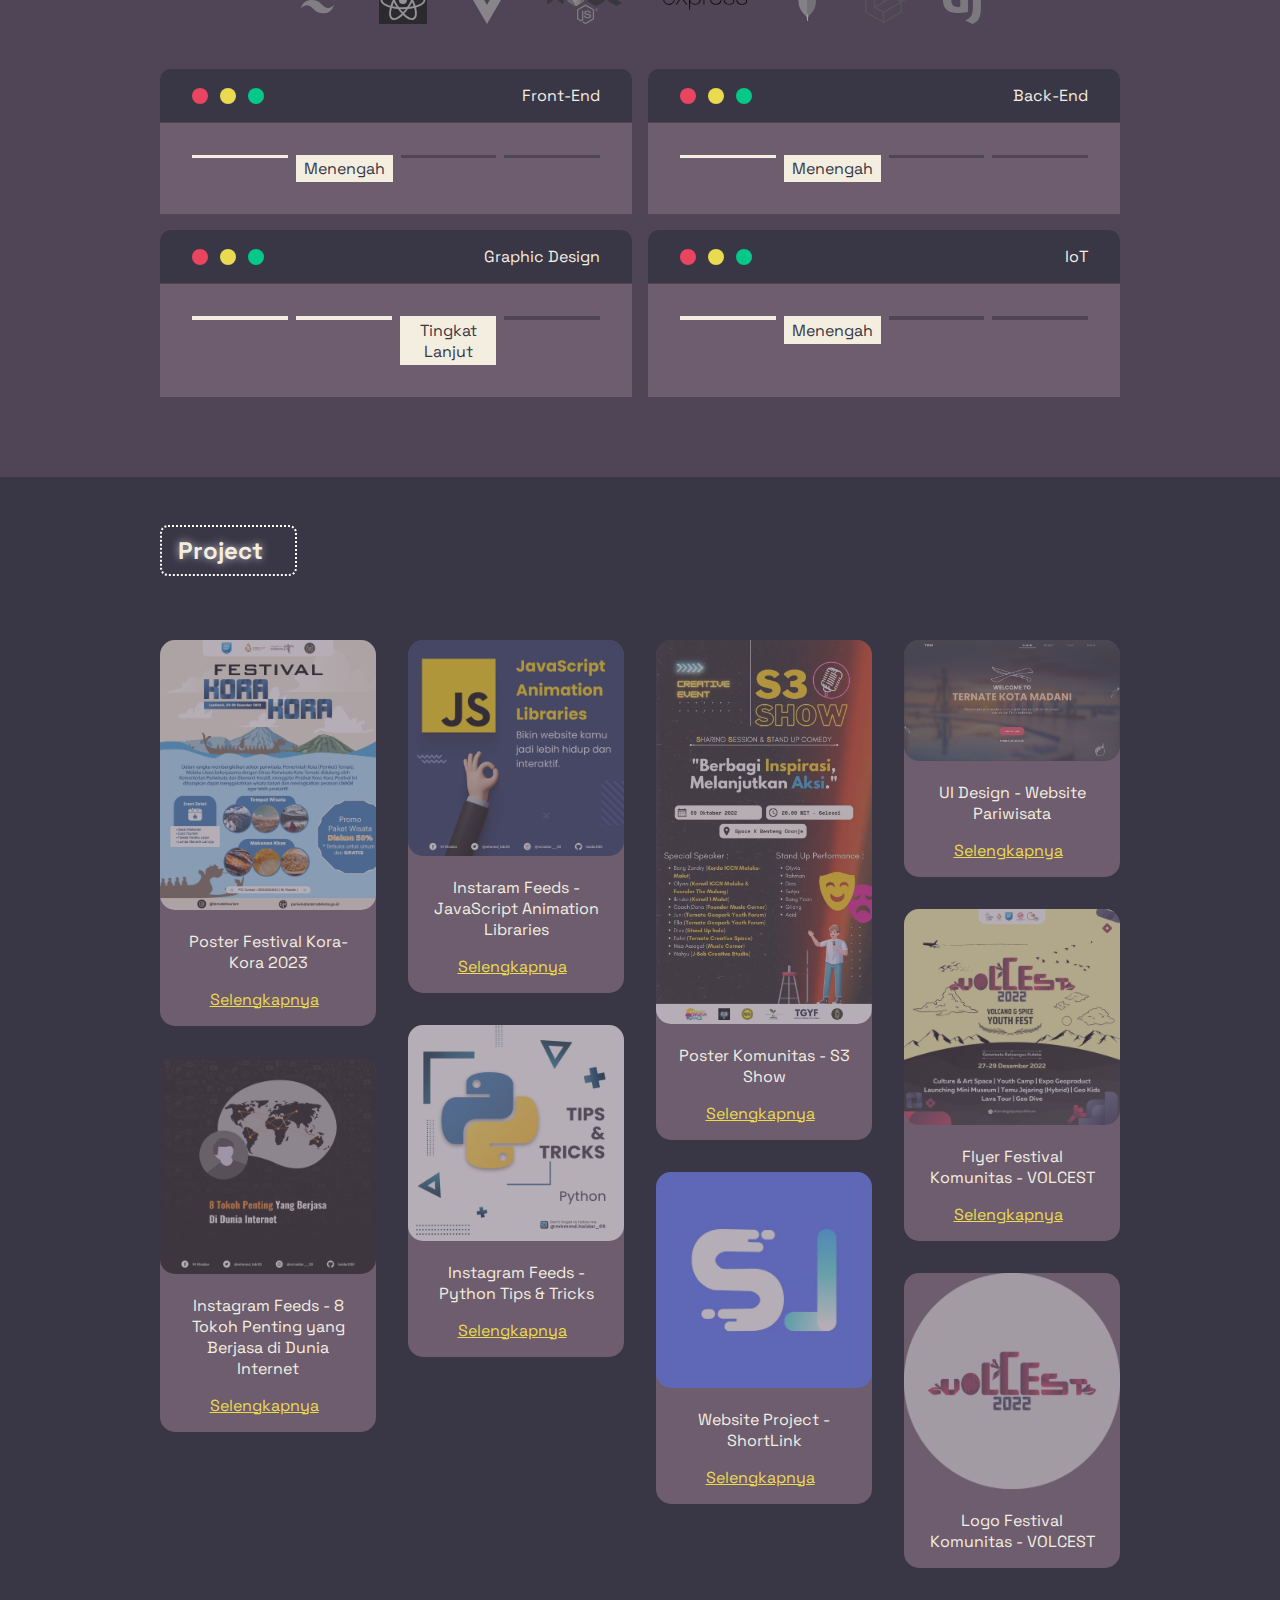
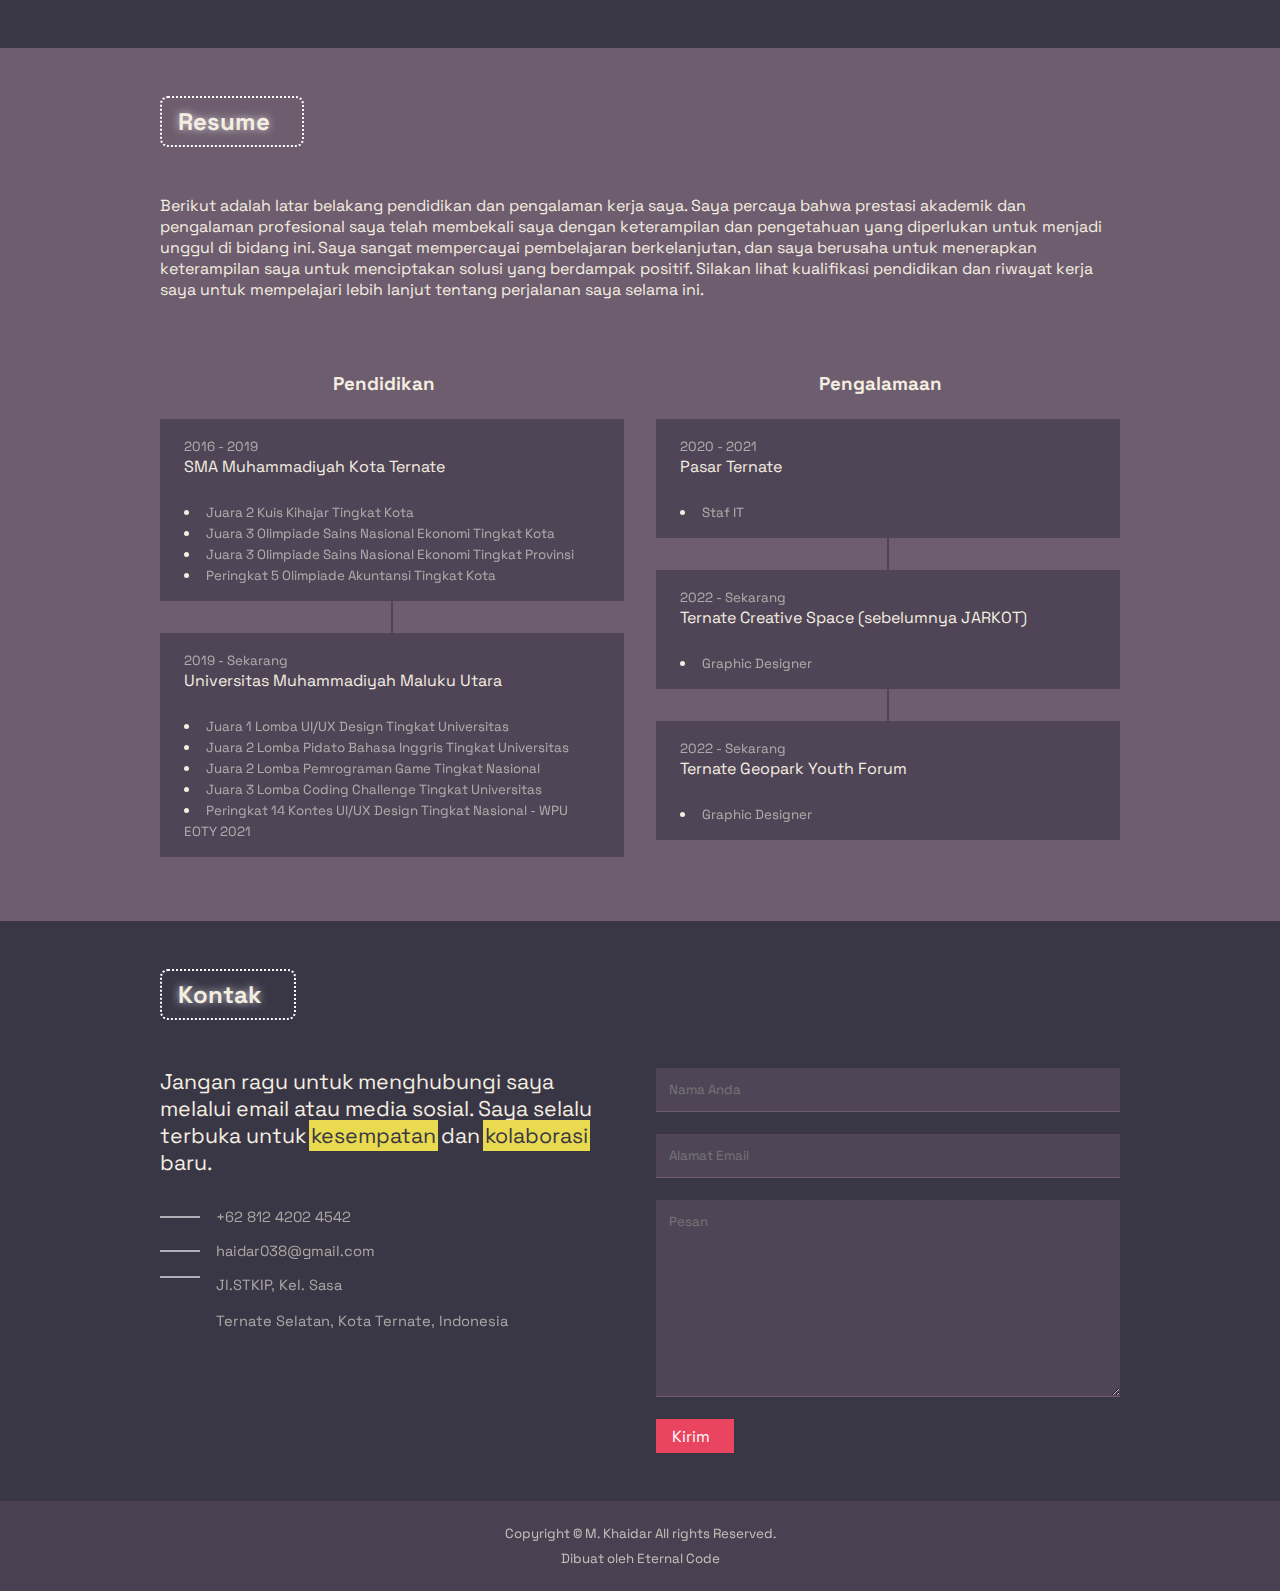
==== commit 773f4e50: "Update indo.html" ====
--- a/indo.html
+++ b/indo.html
@@ -58,7 +58,7 @@
                     </div>
 
                     <div class="buttons">
-                        <a href="./src/" class="btn btn-danger"><span id="download">Download CV</span> <i data-feather="arrow-down-circle"></i></a>
+                        <a href="./src/CV M. Khaidar.pdf" class="btn btn-danger"><span id="download">Download CV</span> <i data-feather="arrow-down-circle"></i></a>
                         <div class="lang-btn">
                             <a href="./index.html">
                                 <picture>
--- a/src/style.css
+++ b/src/style.css
@@ -199,12 +199,17 @@
     align-items: center;
 }
 
-.lang-btn button {
+.lang-btn a {
     margin: 0 !important;
     cursor: pointer;
     background: 0;
     border: none;
     font-size: 16pt;
+    transition: 0.2s ease;
+}
+
+.lang-btn a:hover {
+    opacity: 0.5;
 }
 
 .buttons {
@@ -231,11 +236,12 @@
     flex: 1;
 }
 
-.hero .left button {
+.hero .left a {
     display: flex;
     justify-content: center;
     align-items: center;
     gap: 0.7rem;
+    text-decoration: none;
 }
 
 .welcome {
@@ -763,6 +769,21 @@
         max-width: 70%;
     }
 
+    .buttons {
+        flex-direction: column;
+        align-items: center;
+    }
+
+    .lang-btn picture {
+        display: flex;
+        align-items: center;
+    }
+
+    .lang-btn img {
+        min-width: 100%;
+        width: 2rem;
+    }
+
     /*! ============== About ============= */
     .about {
         padding: 3rem var(--container-mobile);
@@ -870,4 +891,14 @@
     .hero img {
         max-width: 30rem;
     }
-}
+
+    .lang-btn picture {
+        display: flex;
+        align-items: center;
+    }
+
+    .lang-btn img {
+        min-width: 100%;
+        width: 2rem;
+    }
+}
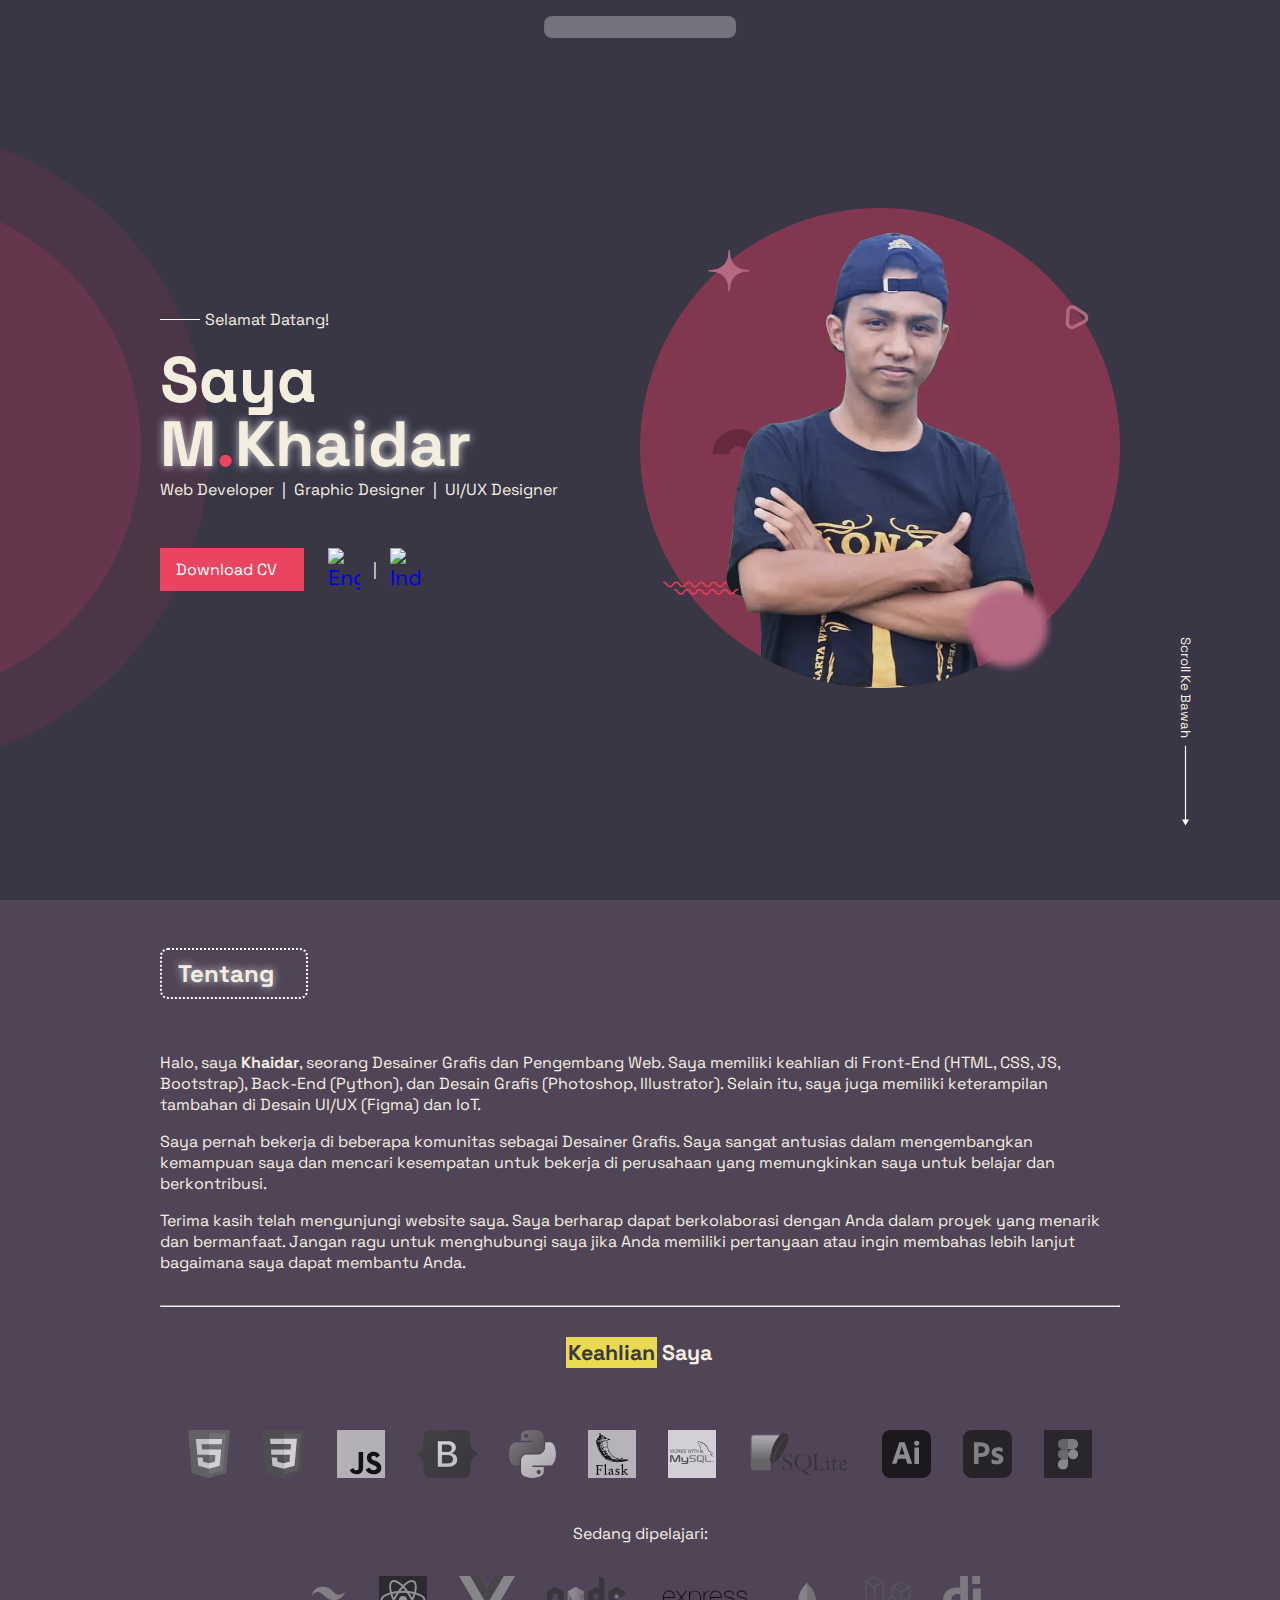
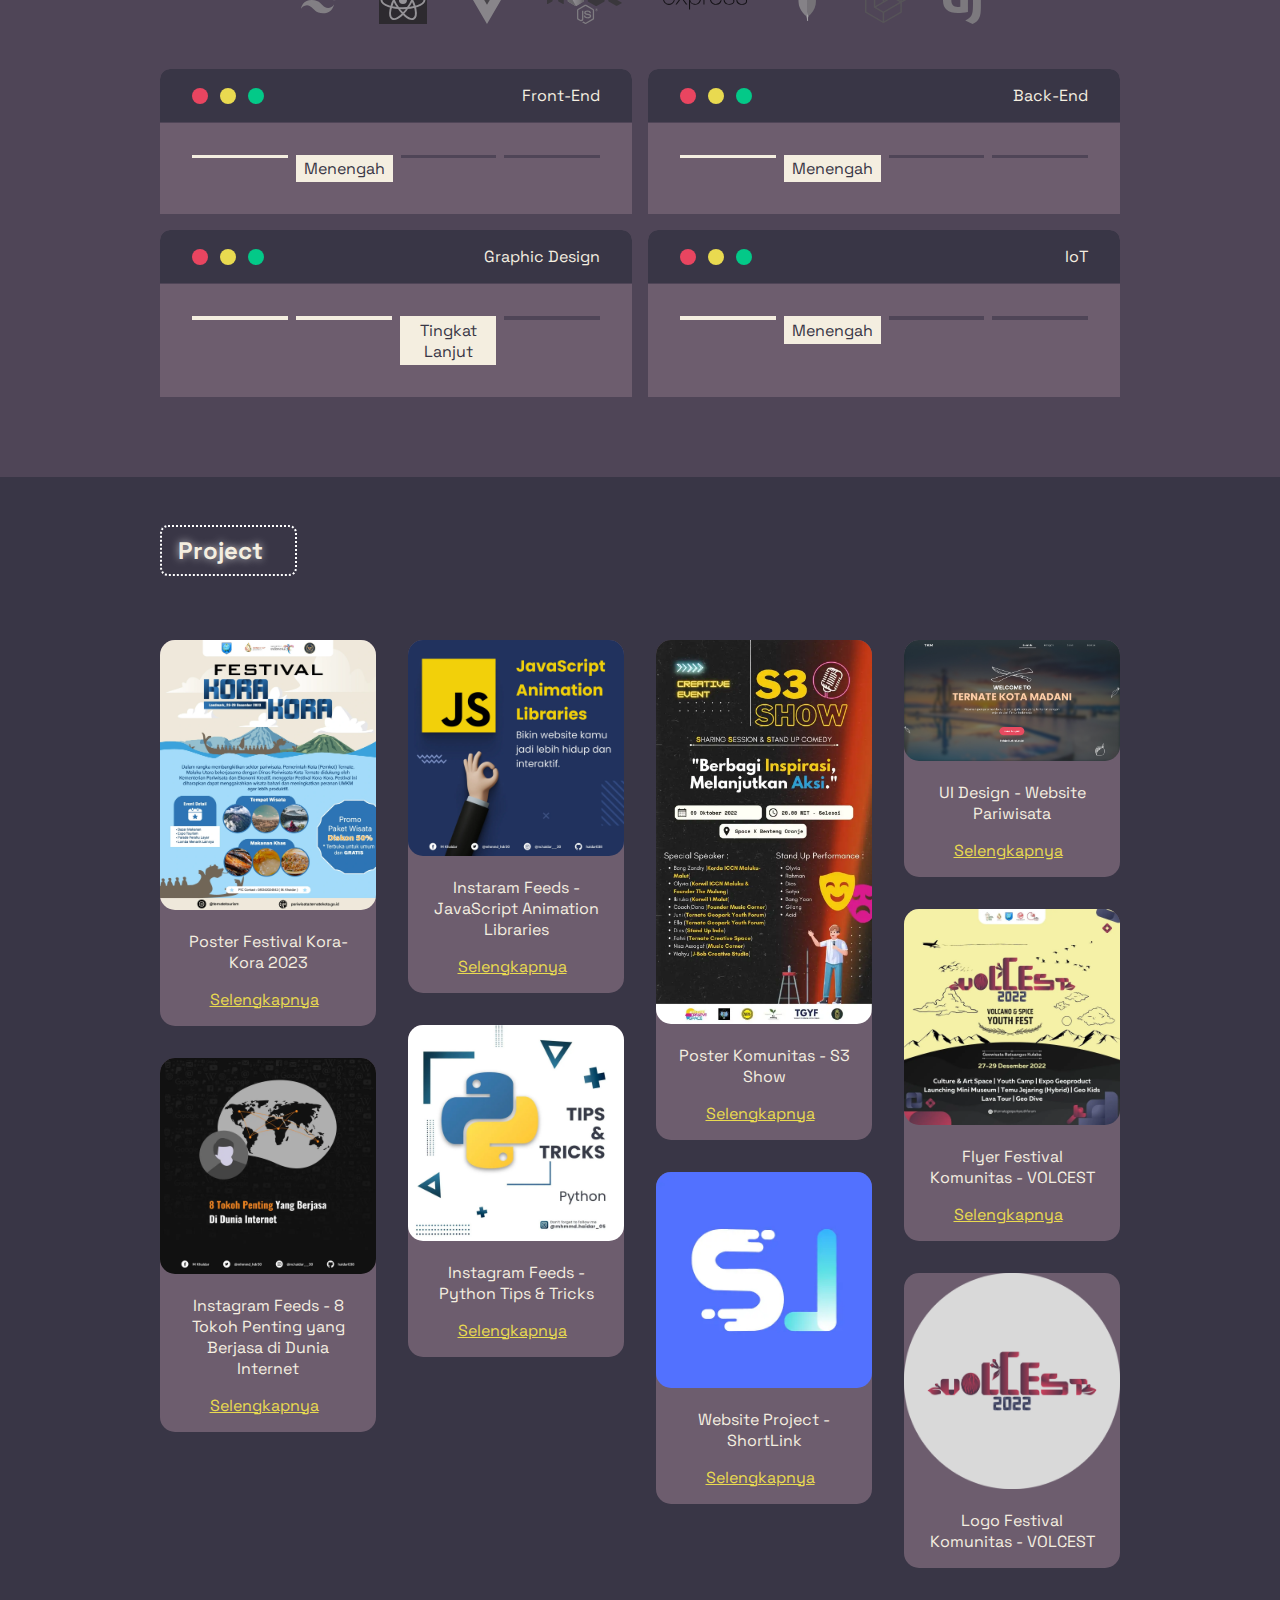
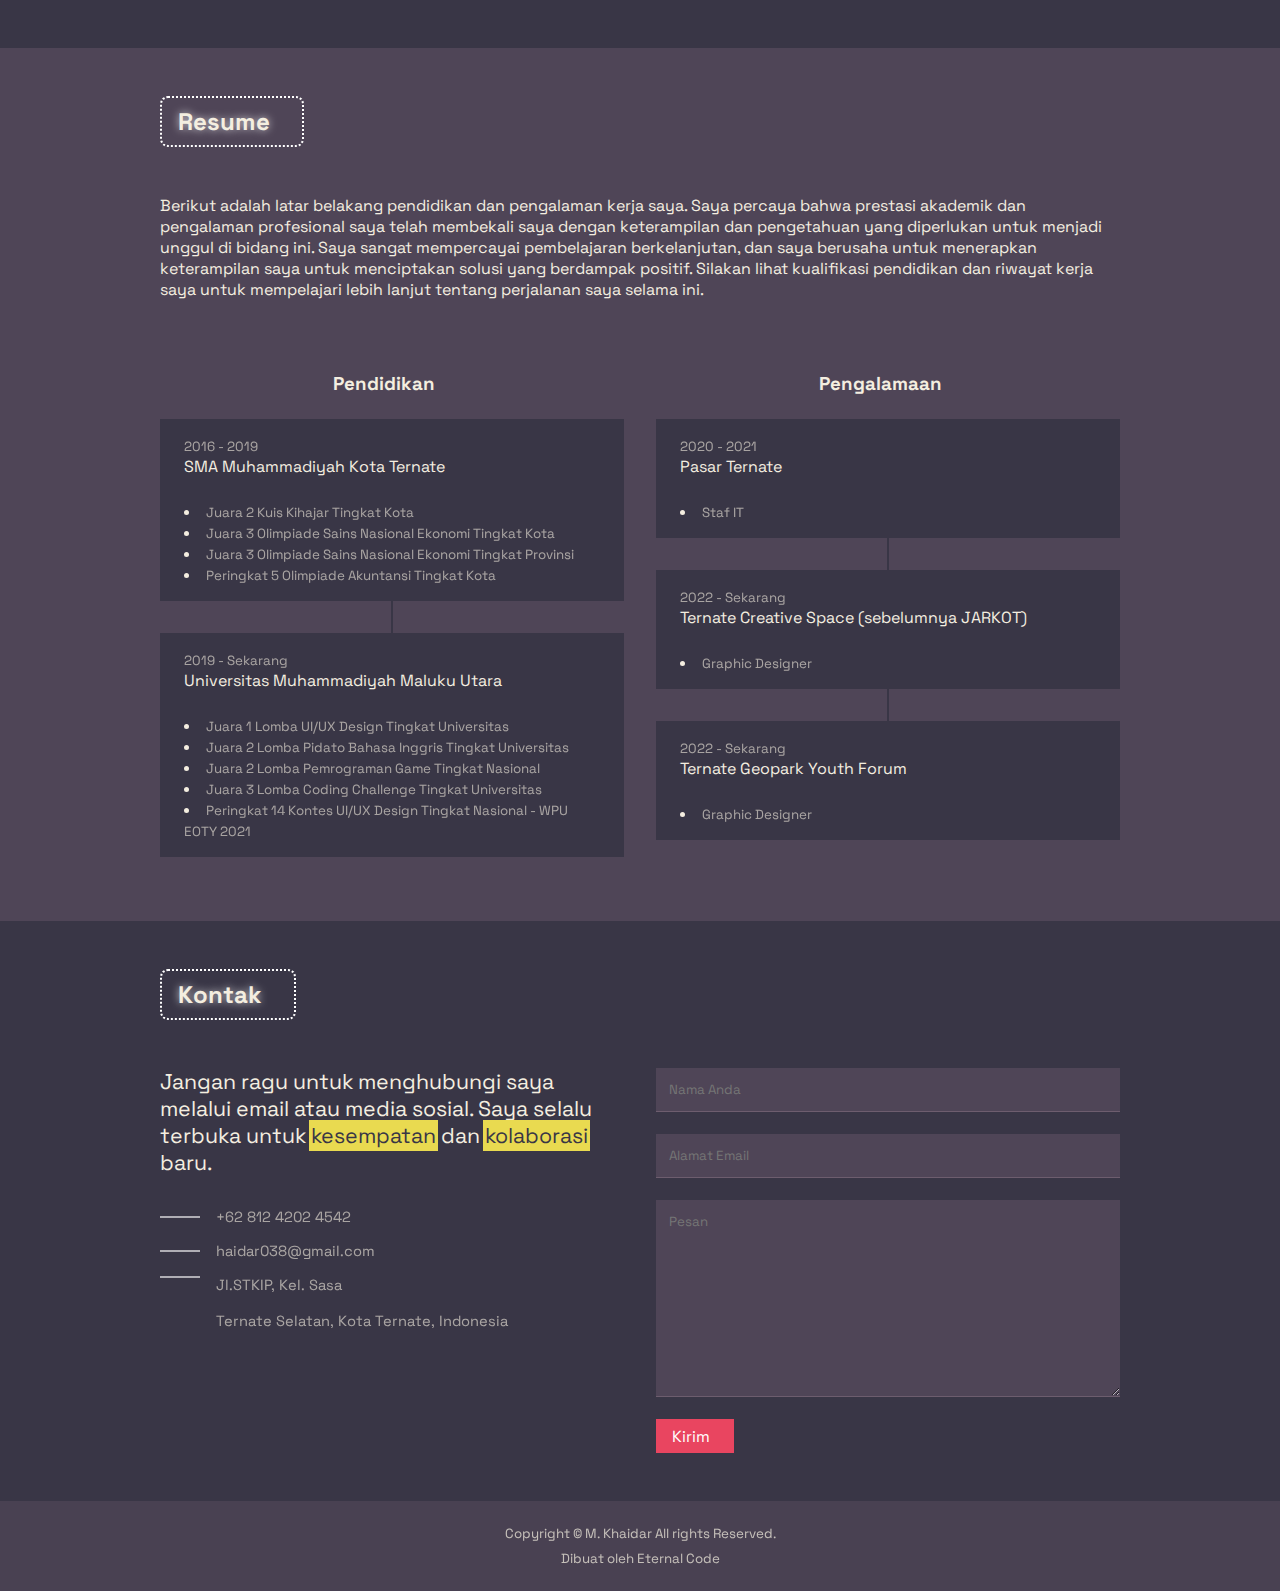
==== commit 1db74c32: "Update indo.html" ====
--- a/indo.html
+++ b/indo.html
@@ -58,22 +58,14 @@
                     </div>
 
                     <div class="buttons">
-                        <a href="./src/CV M. Khaidar.pdf" class="btn btn-danger"><span id="download">Download CV</span> <i data-feather="arrow-down-circle"></i></a>
+                        <a href="./src/CV M. Khaidar.pdf" target="_blank" download="./src/CV M. Khaidar.pdf" class="btn btn-danger"><span id="download">Download CV</span> <i data-feather="arrow-down-circle"></i></a>
                         <div class="lang-btn">
                             <a href="./index.html">
-                                <picture>
-                                    <source type="image/webp" srcset="https://flagcdn.com/w20/us.webp, https://flagcdn.com/w40/us.webp 2x" />
-                                    <source type="image/png" srcset="https://flagcdn.com/w20/us.png, https://flagcdn.com/w40/us.png 2x" />
-                                    <img src="https://flagcdn.com/w20/us.png" width="20" alt="United States" />
-                                </picture>
+                                <img src="https://flagcdn.com/gb.svg" width="30" alt="English" />
                             </a>
                             |
                             <a href="#">
-                                <picture>
-                                    <source type="image/webp" srcset="https://flagcdn.com/w20/id.webp, https://flagcdn.com/w40/id.webp 2x" />
-                                    <source type="image/png" srcset="https://flagcdn.com/w20/id.png, https://flagcdn.com/w40/id.png 2x" />
-                                    <img src="https://flagcdn.com/w20/id.png" width="20" alt="United States" />
-                                </picture>
+                                <img src="https://flagcdn.com/id.svg" width="30" alt="Indonesian" />
                             </a>
                         </div>
                     </div>
--- a/src/style.css
+++ b/src/style.css
@@ -451,7 +451,7 @@
 /* TODO =================== Resume ================== */
 
 .resume {
-    background-color: var(--color-dark-3);
+    background-color: var(--color-dark-2);
     padding: 3rem var(--container-padding);
 }
 
@@ -476,14 +476,14 @@
 
 .resume .line {
     height: 2rem;
-    background-image: linear-gradient(var(--color-dark-2), var(--color-dark-2));
+    background-image: linear-gradient(var(--color-dark), var(--color-dark));
     background-repeat: no-repeat;
     background-position: center;
     background-size: 2px 100%;
 }
 
 .resume .card {
-    background-color: var(--color-dark-2);
+    background-color: var(--color-dark);
     padding: 1rem 1.5rem;
     transition: 0.2s ease;
 }
@@ -737,12 +737,32 @@
     nav ul {
         justify-content: center;
     }
+    
+    #nav-home,
+    #nav-projects,
+    #nav-about,
+    #nav-resume,
+    #nav-contact {
+        position: relative !important;
+        transform: translate(0, -1rem) !important;
+        display: none !important;
+    }
+
+    a:hover #nav-home,
+    a:hover #nav-projects,
+    a:hover #nav-about,
+    a:hover #nav-resume,
+    a:hover #nav-contact {
+        opacity: 0 !important;
+        padding-top: -2.5rem !important;
+        display: none !important;
+    }
 
     main .hero {
         padding: 0 var(--container-mobile);
         flex-wrap: wrap;
         align-items: normal;
-        justify-content: none;
+        justify-content: center !important;
     }
 
     .hero .welcome {
@@ -806,10 +826,11 @@
     /*! ============== Projects ============ */
 
     .projects {
-        padding: 3rem var(--container-mobile);
+        padding: 3rem var(--container-mobile) 0 var(--container-mobile);
     }
 
     .projects .container {
+        padding-bottom: 0;
         column-count: 2;
     }
     .projects .mb-2 {
@@ -817,6 +838,10 @@
     }
     .projects .card {
         margin-bottom: 2rem !important;
+    }
+    
+    .projects img{
+        opacity: 1 !important;
     }
 
     /*! =============== Resume =============== */
@@ -901,4 +926,28 @@
         min-width: 100%;
         width: 2rem;
     }
-}
+    
+    .projects img{
+        opacity: 1 !important;
+    }
+    
+    #nav-home,
+    #nav-projects,
+    #nav-about,
+    #nav-resume,
+    #nav-contact {
+        position: relative !important;
+        transform: translate(0, -1rem) !important;
+        display: none !important;
+    }
+
+    a:hover #nav-home,
+    a:hover #nav-projects,
+    a:hover #nav-about,
+    a:hover #nav-resume,
+    a:hover #nav-contact {
+        opacity: 0 !important;
+        padding-top: -2.5rem !important;
+        display: none !important;
+    }
+}
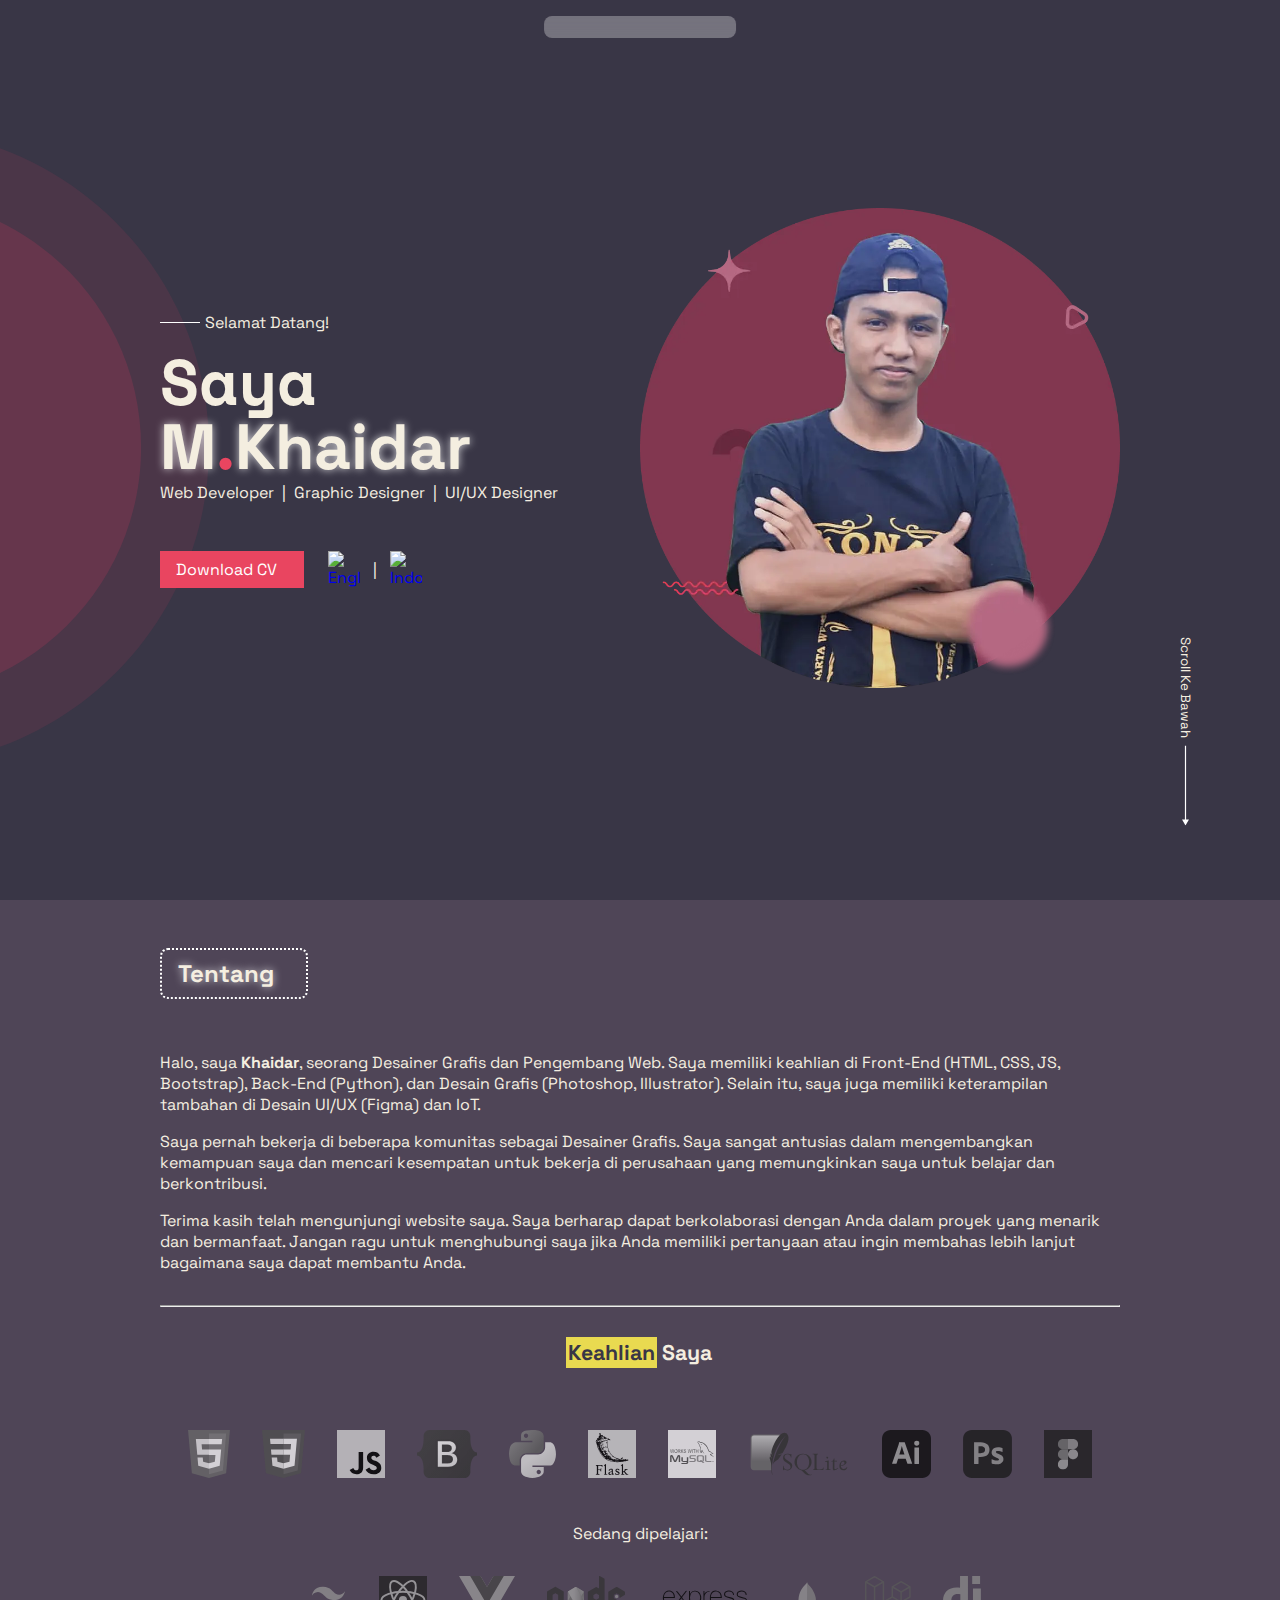
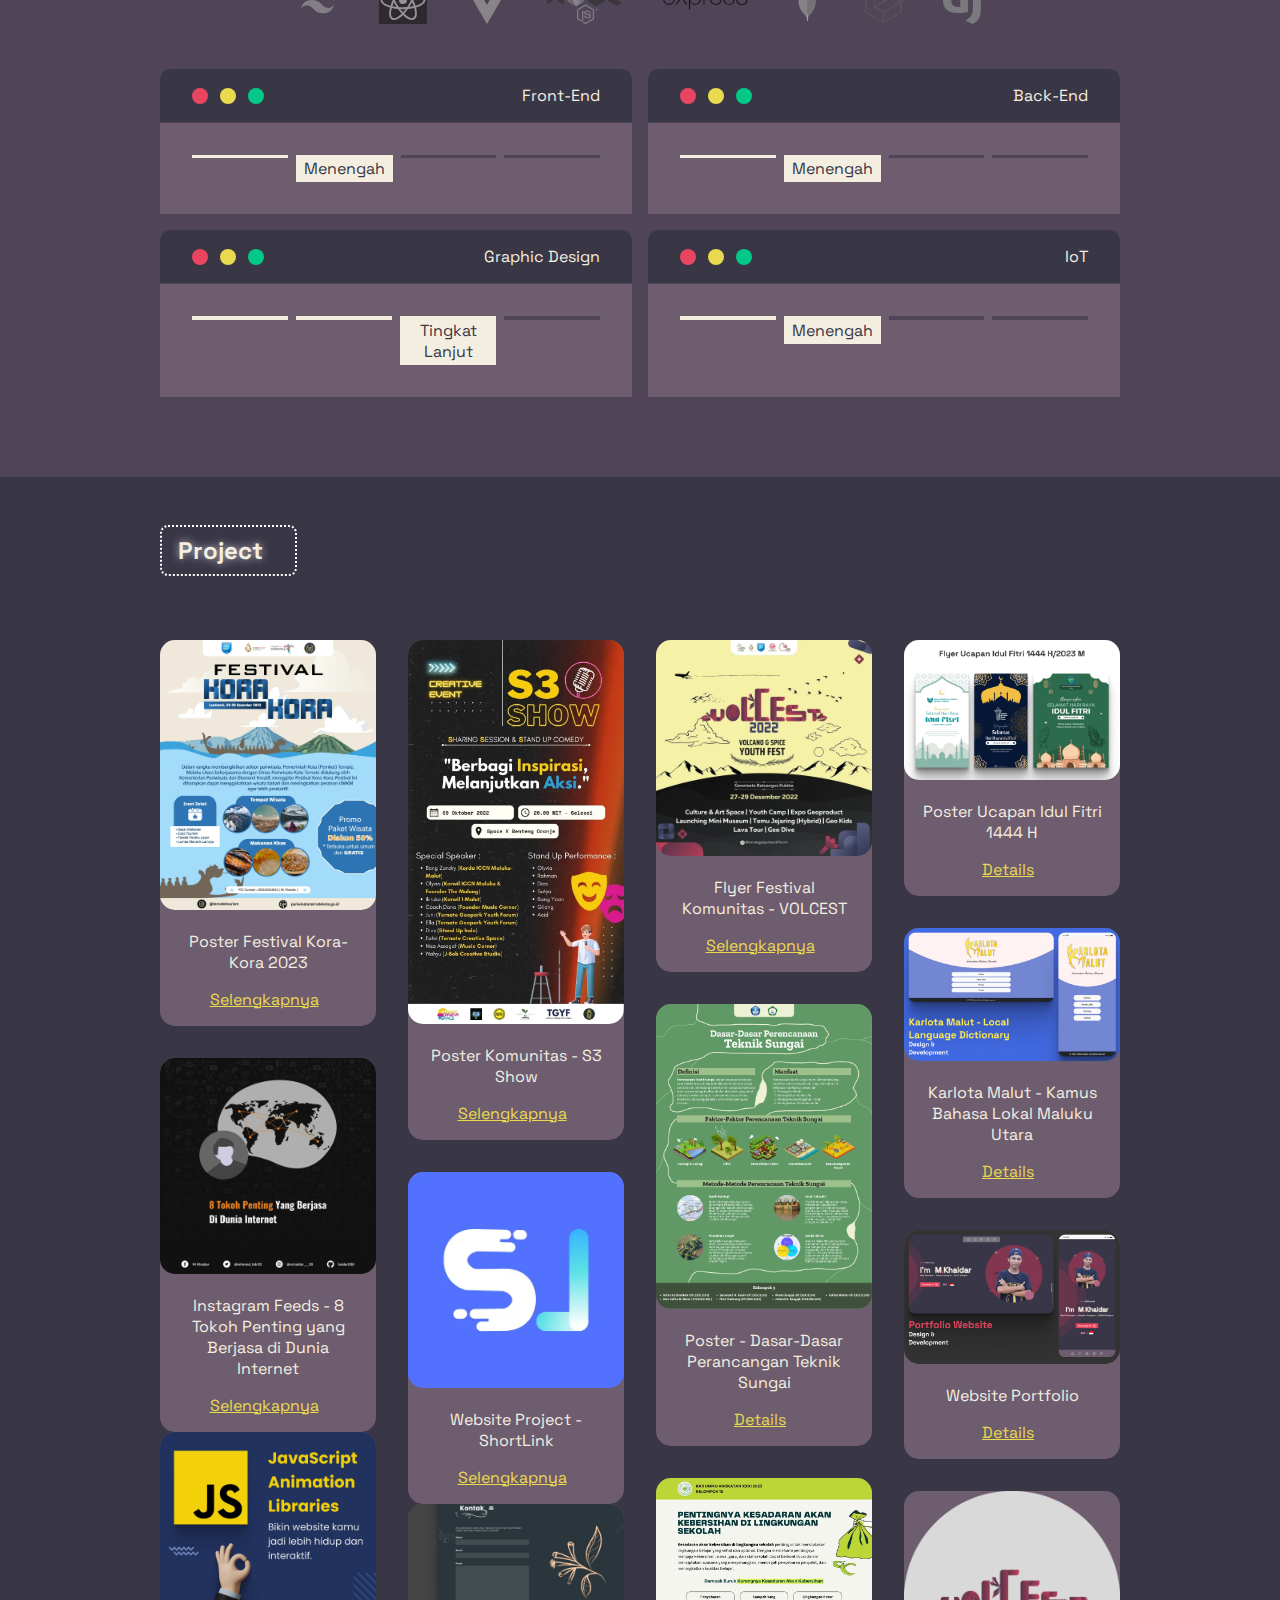
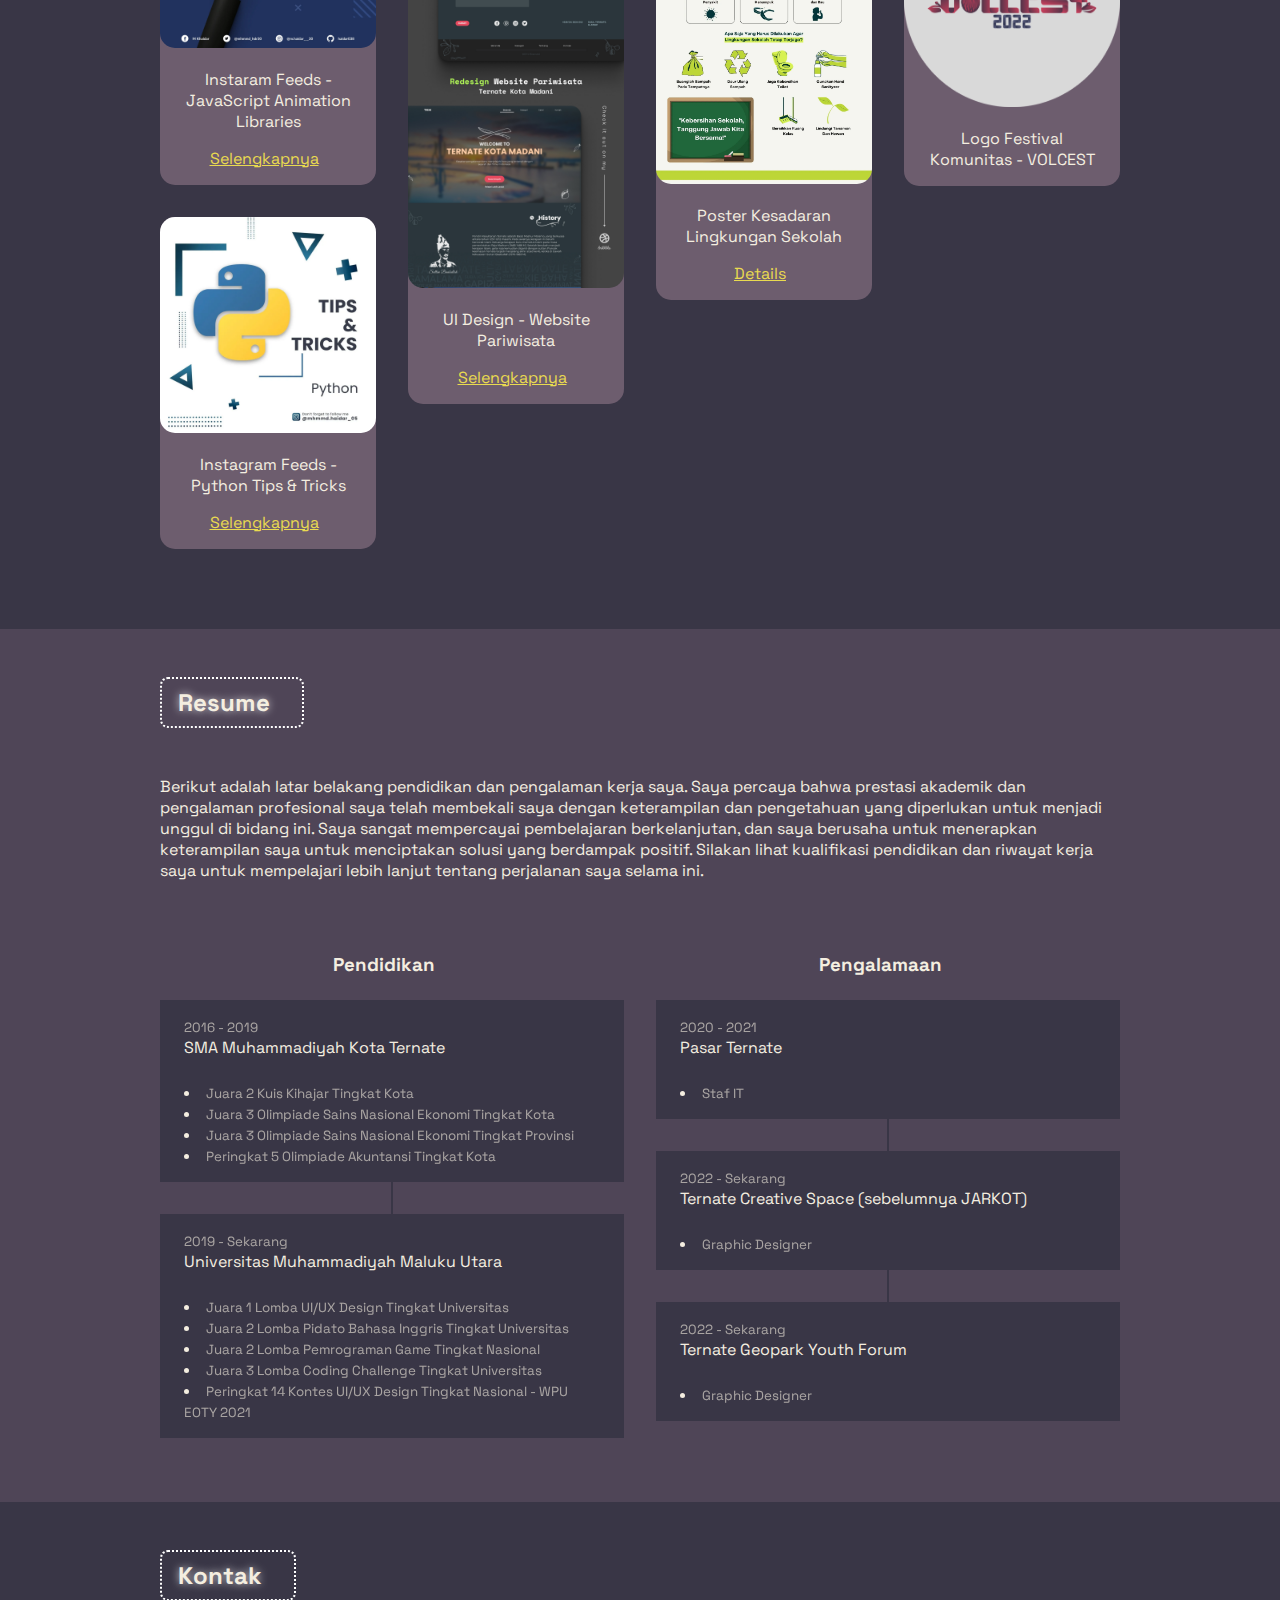
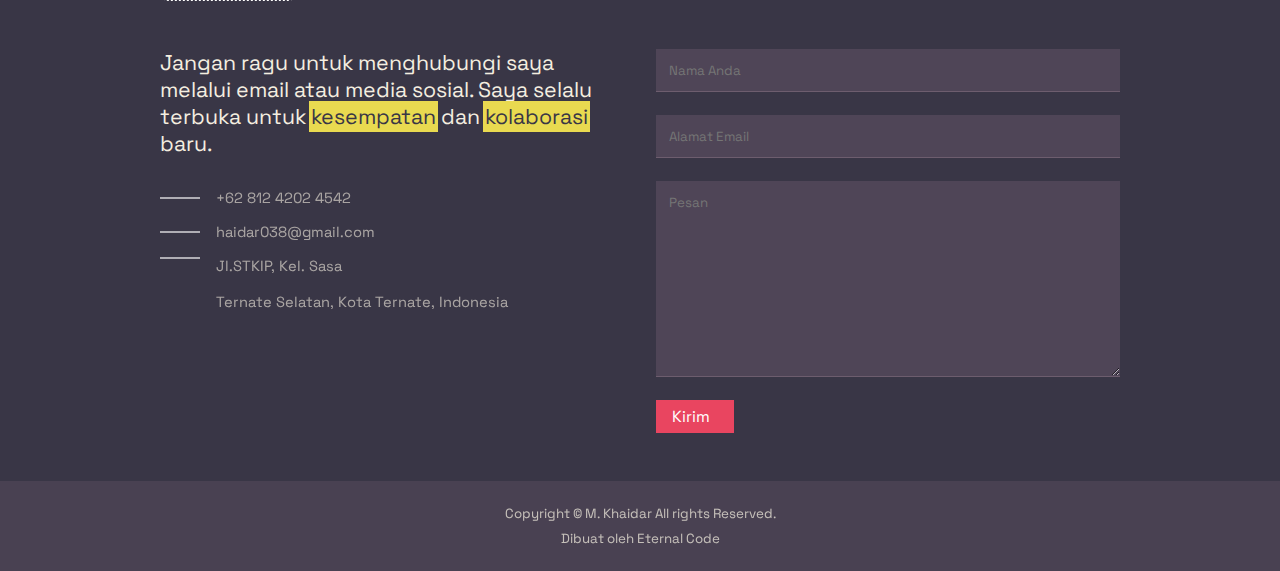
==== commit 09e66fe9: "Add files via upload" ====
--- a/indo.html
+++ b/indo.html
@@ -58,7 +58,7 @@
                     </div>
 
                     <div class="buttons">
-                        <a href="./src/CV M. Khaidar.pdf" target="_blank" download="./src/CV M. Khaidar.pdf" class="btn btn-danger"><span id="download">Download CV</span> <i data-feather="arrow-down-circle"></i></a>
+                        <a href="./src/CV M. Khaidar.pdf" target="_blank" class="btn btn-danger"><span id="download">Download CV</span> <i data-feather="arrow-down-circle"></i></a>
                         <div class="lang-btn">
                             <a href="./index.html">
                                 <img src="https://flagcdn.com/gb.svg" width="30" alt="English" />
@@ -280,7 +280,7 @@
                         </div>
                     </div>
                     <div class="card mb-2">
-                        <img src="./src/projects/tkm home.webp" alt="UI Design - Tourism Website" loading="lazy" />
+                        <img src="./src/projects/tkm.webp" alt="UI Design - Tourism Website" loading="lazy" />
                         <div class="card-text">
                             <p id="project-7">UI Design - Website Pariwisata</p>
                             <a
@@ -296,6 +296,41 @@
                         <div class="card-text">
                             <p id="project-8">Flyer Festival Komunitas - VOLCEST</p>
                             <a href="./src/projects/volcest flyer.webp" target="_blank" rel="noopener noreferrer">Selengkapnya <i data-feather="external-link"></i> </a>
+                        </div>
+                    </div>
+                    <div class="card mb-2">
+                        <img src="./src/projects/poster-sipil.webp" alt="Poster - Dasar-Dasar Perancangan Teknik Sungai" loading="lazy" />
+                        <div class="card-text">
+                            <p id="project-8">Poster - Dasar-Dasar Perancangan Teknik Sungai</p>
+                            <a href="./src/projects/poster-sipil.webp" target="_blank" rel="noopener noreferrer">Details <i data-feather="external-link"></i> </a>
+                        </div>
+                    </div>
+                    <div class="card mb-2">
+                        <img src="./src/projects/poster-kks.webp" alt="Poster Kesadaran Lingkungan Sekolah" loading="lazy" />
+                        <div class="card-text">
+                            <p id="project-8">Poster Kesadaran Lingkungan Sekolah</p>
+                            <a href="./src/projects/poster-kks.webp" target="_blank" rel="noopener noreferrer">Details <i data-feather="external-link"></i> </a>
+                        </div>
+                    </div>
+                    <div class="card mb-2">
+                        <img src="./src/projects/idul-fitri.webp" alt="Poster Ucapan Idul Fitri 1444 H" loading="lazy" />
+                        <div class="card-text">
+                            <p id="project-8">Poster Ucapan Idul Fitri 1444 H</p>
+                            <a href="./src/projects/idul-fitri.webp" target="_blank" rel="noopener noreferrer">Details <i data-feather="external-link"></i> </a>
+                        </div>
+                    </div>
+                    <div class="card mb-2">
+                        <img src="./src/projects/karmal.webp" alt="Karlota Malut - Kamus Bahasa Lokal Maluku Utara" loading="lazy" />
+                        <div class="card-text">
+                            <p id="project-8">Karlota Malut - Kamus Bahasa Lokal Maluku Utara</p>
+                            <a href="./src/projects/karmal.webp" target="_blank" rel="noopener noreferrer">Details <i data-feather="external-link"></i> </a>
+                        </div>
+                    </div>
+                    <div class="card mb-2">
+                        <img src="./src/projects/portfolio.webp" alt="Website Portfolio" loading="lazy" />
+                        <div class="card-text">
+                            <p id="project-8">Website Portfolio</p>
+                            <a href="./src/projects/portfolio.webp" target="_blank" rel="noopener noreferrer">Details <i data-feather="external-link"></i> </a>
                         </div>
                     </div>
                     <div class="card">
--- a/src/style.css
+++ b/src/style.css
@@ -204,7 +204,6 @@
     cursor: pointer;
     background: 0;
     border: none;
-    font-size: 16pt;
     transition: 0.2s ease;
 }
 
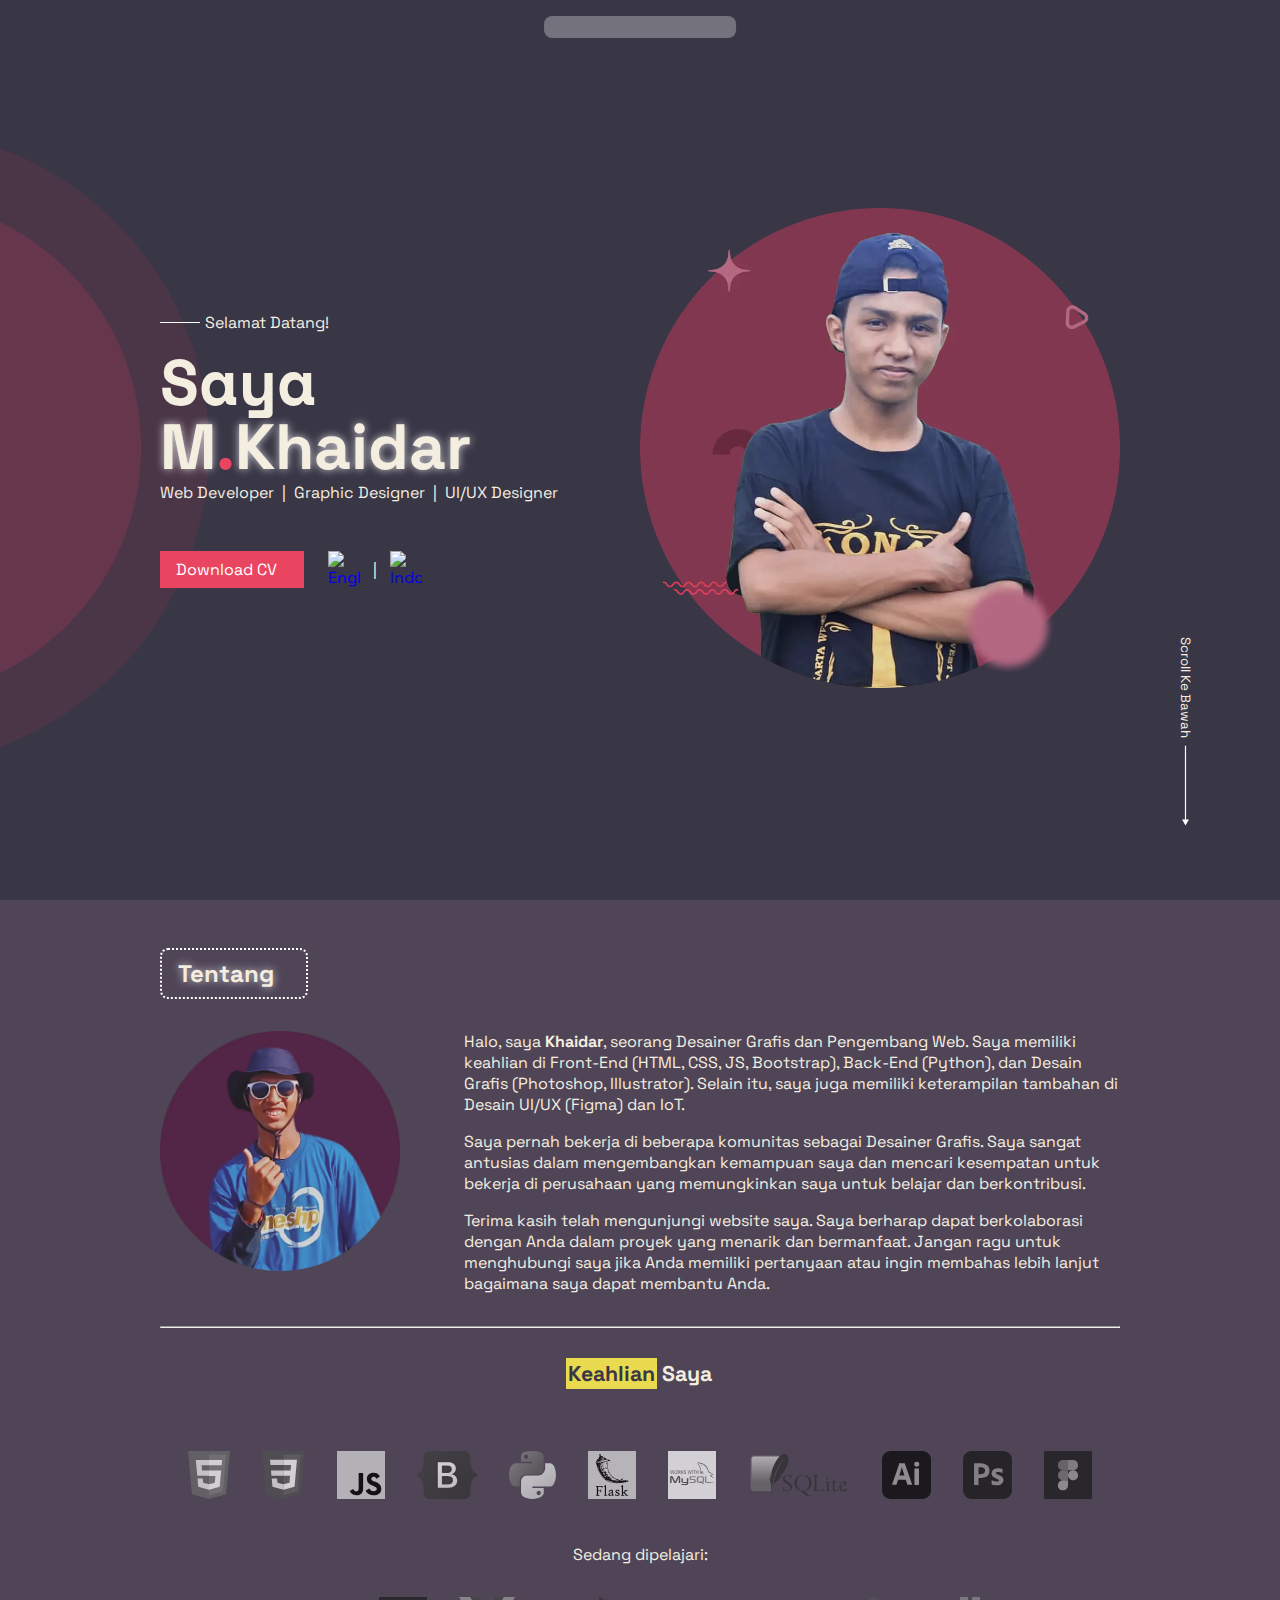
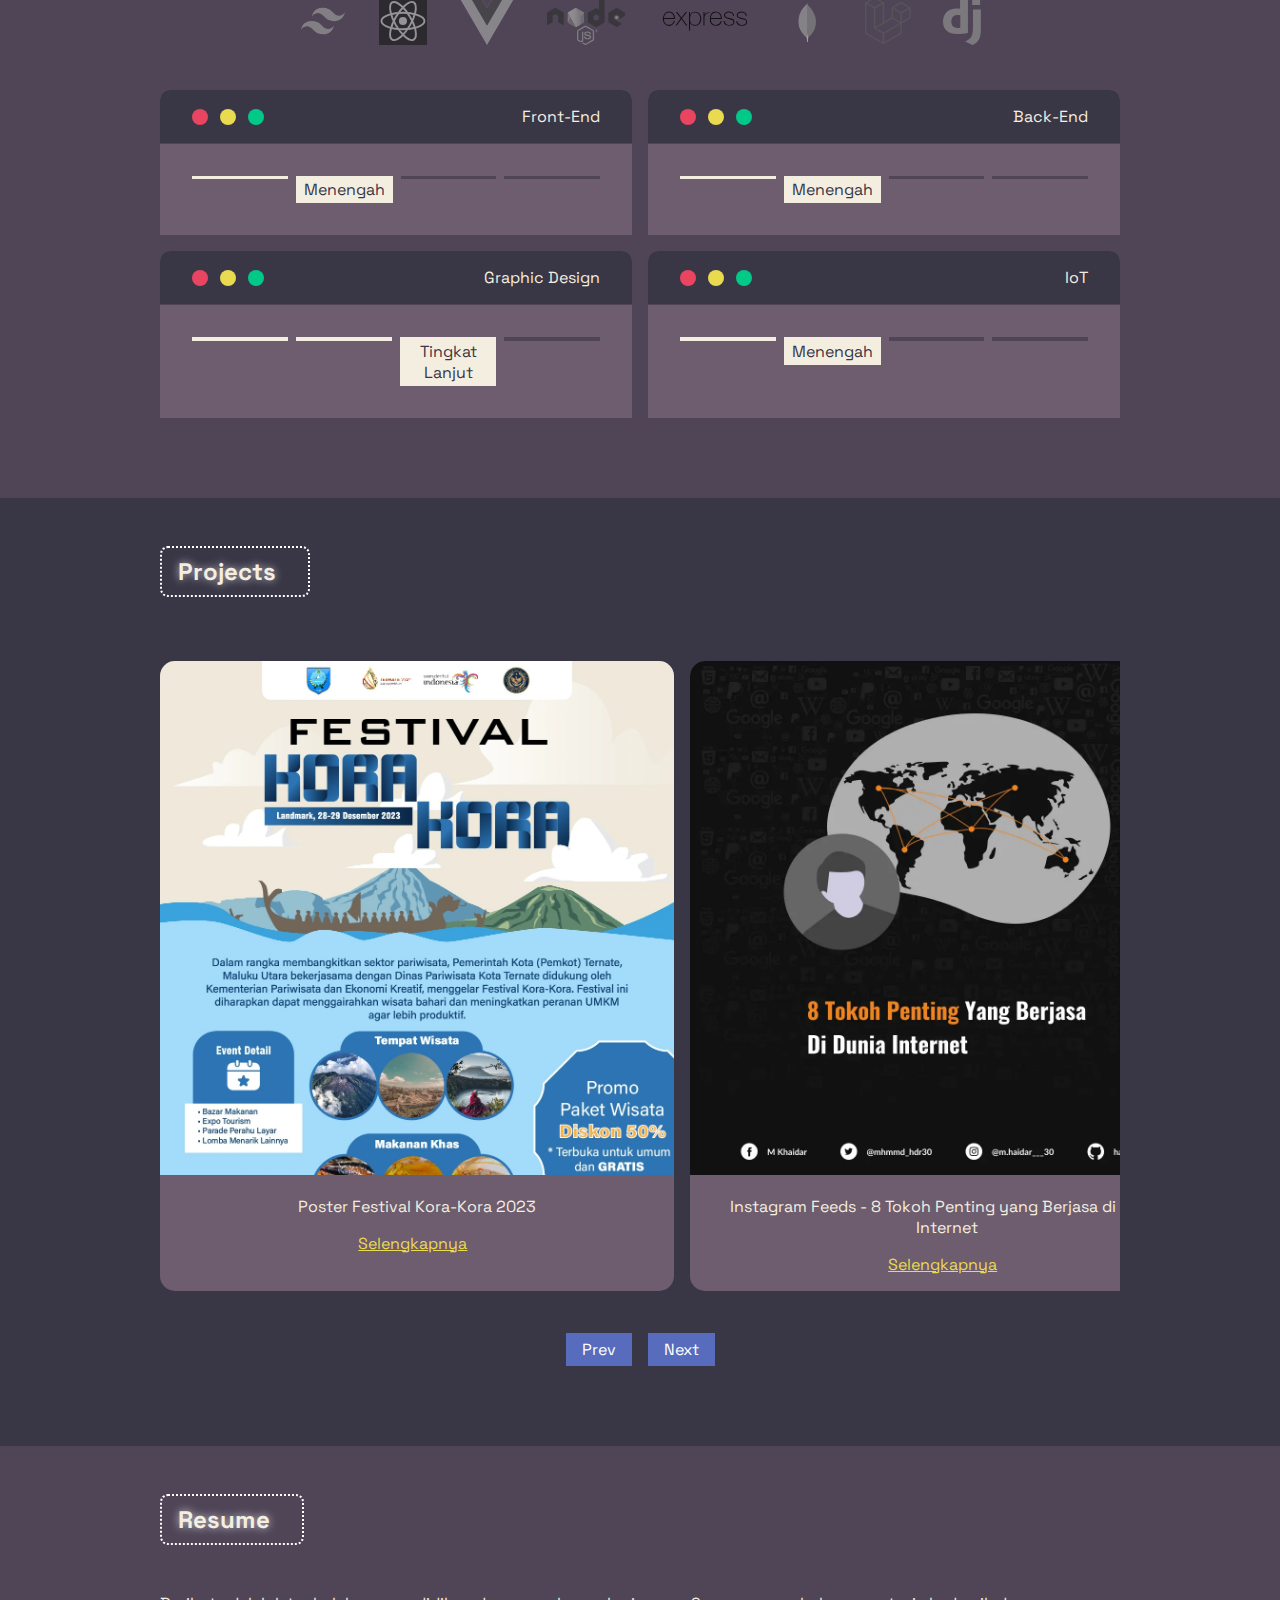
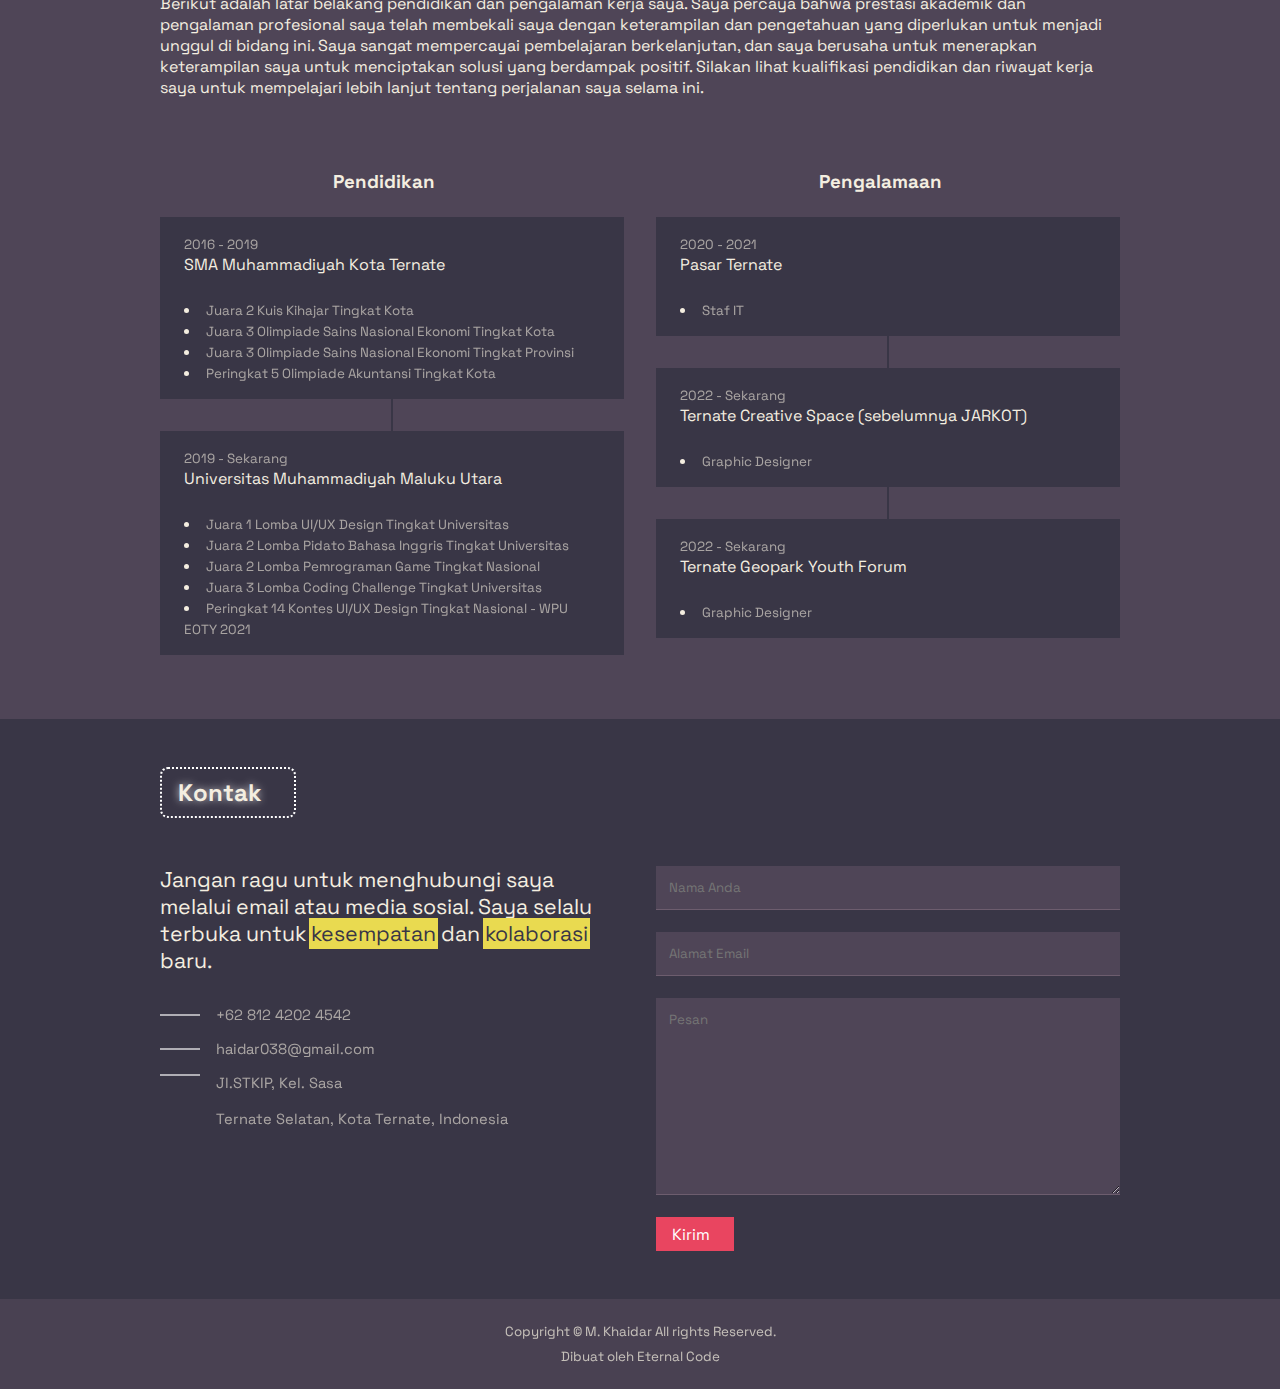
==== commit 1846f128: "Add files via upload" ====
--- a/indo.html
+++ b/indo.html
@@ -83,7 +83,7 @@
             <section class="about" id="about">
                 <h2><span id="about-title">Tentang</span> <i data-feather="info"></i></h2>
                 <div class="container">
-                    <img src="./src/Group 5.png" alt="" />
+                    <img src="./src/Group 5.webp" alt="" />
                     <div id="about-text">
                         <p id="about-text-1">
                             Halo, saya <strong>Khaidar</strong>, seorang Desainer Grafis dan Pengembang Web. Saya memiliki keahlian di Front-End (HTML, CSS, JS, Bootstrap),
@@ -234,113 +234,130 @@
                     </div>
                 </div>
             </section>
+
             <section class="projects" id="projects">
-                <h2><span id="projects-title">Project</span> <i data-feather="target"></i></h2>
+                <h2><span id="projects-title">Projects</span> <i data-feather="target"></i></h2>
                 <div class="container">
-                    <div class="card mb-2">
-                        <img src="./src/projects/fest poster.webp" alt="Kora-Kora Festival Poster" loading="lazy" />
-                        <div class="card-text">
-                            <p id="project-1">Poster Festival Kora-Kora 2023</p>
-                            <a href="./src/projects/fest poster.webp" target="_blank" rel="noopener noreferrer">Selengkapnya <i data-feather="external-link"></i> </a>
-                        </div>
-                    </div>
-                    <div class="card">
-                        <img src="./src/projects/figures.webp" alt="Instagram Feeds - 8 Most Important Figures Contributed to the Internet World" loading="lazy" />
-                        <div class="card-text">
-                            <p id="project-2">Instagram Feeds - 8 Tokoh Penting yang Berjasa di Dunia Internet</p>
-                            <a href="https://www.instagram.com/p/Ca9ckAklPHk/" target="_blank" rel="noopener noreferrer">Selengkapnya <i data-feather="external-link"></i></a>
-                        </div>
-                    </div>
-                    <div class="card mb-2">
-                        <img src="./src/projects/js animation libs.webp" alt="Instagram Feeds - JavaScript Animation Libraries" loading="lazy" />
-                        <div class="card-text">
-                            <p id="project-3">Instaram Feeds - JavaScript Animation Libraries</p>
-                            <a href="https://www.instagram.com/p/Ca7MXHcPilT/" target="_blank" rel="noopener noreferrer">Selengkapnya <i data-feather="external-link"></i></a>
-                        </div>
-                    </div>
-                    <div class="card">
-                        <img src="./src/projects/python tips.webp" alt="Instagram Feeds - Python Tips & Tricks" loading="lazy" />
-                        <div class="card-text">
-                            <p id="project-4">Instagram Feeds - Python Tips & Tricks</p>
-                            <a href="https://www.instagram.com/p/CWU00XbFf5u/" target="_blank" rel="noopener noreferrer">Selengkapnya <i data-feather="external-link"></i></a>
-                        </div>
-                    </div>
-                    <div class="card mb-2">
-                        <img src="./src/projects/s3.webp" alt="Community Poster - S3 Show" loading="lazy" />
-                        <div class="card-text">
-                            <p id="project-5">Poster Komunitas - S3 Show</p>
-                            <a href="./src/projects/s3.webp" target="_blank" rel="noopener noreferrer">Selengkapnya <i data-feather="external-link"></i> </a>
-                        </div>
-                    </div>
-                    <div class="card">
-                        <img src="./src/projects/ShortLink.webp" alt="Website Project - ShortLink" loading="lazy" />
-                        <div class="card-text">
-                            <p id="project-6">Website Project - ShortLink</p>
-                            <a href="https://shortlink.up.railway.app" target="_blank" rel="noopener noreferrer">Selengkapnya <i data-feather="external-link"></i></a>
-                        </div>
-                    </div>
-                    <div class="card mb-2">
-                        <img src="./src/projects/tkm.webp" alt="UI Design - Tourism Website" loading="lazy" />
-                        <div class="card-text">
-                            <p id="project-7">UI Design - Website Pariwisata</p>
-                            <a
-                                href="https://dribbble.com/shots/21383023-Tourism-Website-Full-Page-Design?utm_source=Clipboard_Shot&utm_campaign=etercode_&utm_content=Tourism%20Website%20Full-Page%20Design&utm_medium=Social_Share&utm_source=Clipboard_Shot&utm_campaign=etercode_&utm_content=Tourism%20Website%20Full-Page%20Design&utm_medium=Social_Share"
-                                target="_blank"
-                                rel="noopener noreferrer"
-                                >Selengkapnya <i data-feather="external-link"></i
-                            ></a>
-                        </div>
-                    </div>
-                    <div class="card mb-2">
-                        <img src="./src/projects/volcest flyer.webp" alt="Community Fest Flyer" loading="lazy" />
-                        <div class="card-text">
-                            <p id="project-8">Flyer Festival Komunitas - VOLCEST</p>
-                            <a href="./src/projects/volcest flyer.webp" target="_blank" rel="noopener noreferrer">Selengkapnya <i data-feather="external-link"></i> </a>
-                        </div>
-                    </div>
-                    <div class="card mb-2">
-                        <img src="./src/projects/poster-sipil.webp" alt="Poster - Dasar-Dasar Perancangan Teknik Sungai" loading="lazy" />
-                        <div class="card-text">
-                            <p id="project-8">Poster - Dasar-Dasar Perancangan Teknik Sungai</p>
-                            <a href="./src/projects/poster-sipil.webp" target="_blank" rel="noopener noreferrer">Details <i data-feather="external-link"></i> </a>
-                        </div>
-                    </div>
-                    <div class="card mb-2">
-                        <img src="./src/projects/poster-kks.webp" alt="Poster Kesadaran Lingkungan Sekolah" loading="lazy" />
-                        <div class="card-text">
-                            <p id="project-8">Poster Kesadaran Lingkungan Sekolah</p>
-                            <a href="./src/projects/poster-kks.webp" target="_blank" rel="noopener noreferrer">Details <i data-feather="external-link"></i> </a>
-                        </div>
-                    </div>
-                    <div class="card mb-2">
-                        <img src="./src/projects/idul-fitri.webp" alt="Poster Ucapan Idul Fitri 1444 H" loading="lazy" />
-                        <div class="card-text">
-                            <p id="project-8">Poster Ucapan Idul Fitri 1444 H</p>
-                            <a href="./src/projects/idul-fitri.webp" target="_blank" rel="noopener noreferrer">Details <i data-feather="external-link"></i> </a>
-                        </div>
-                    </div>
-                    <div class="card mb-2">
-                        <img src="./src/projects/karmal.webp" alt="Karlota Malut - Kamus Bahasa Lokal Maluku Utara" loading="lazy" />
-                        <div class="card-text">
-                            <p id="project-8">Karlota Malut - Kamus Bahasa Lokal Maluku Utara</p>
-                            <a href="./src/projects/karmal.webp" target="_blank" rel="noopener noreferrer">Details <i data-feather="external-link"></i> </a>
-                        </div>
-                    </div>
-                    <div class="card mb-2">
-                        <img src="./src/projects/portfolio.webp" alt="Website Portfolio" loading="lazy" />
-                        <div class="card-text">
-                            <p id="project-8">Website Portfolio</p>
-                            <a href="./src/projects/portfolio.webp" target="_blank" rel="noopener noreferrer">Details <i data-feather="external-link"></i> </a>
-                        </div>
-                    </div>
-                    <div class="card">
-                        <img src="./src/projects/volcest logo.webp" alt="Community Fest Logo" loading="lazy" />
-                        <div class="card-text">
-                            <p id="project-9">Logo Festival Komunitas - VOLCEST</p>
-                        </div>
+                    <div class="carousel">
+                        <div class="carousel-inner">
+                            <!-- Tempatkan card di dalam carousel-inner -->
+                            <div class="card mb-2">
+                                <img src="./src/projects/fest poster.webp" alt="Kora-Kora Festival Poster" loading="lazy" />
+                                <div class="card-text">
+                                    <p id="project-1">Poster Festival Kora-Kora 2023</p>
+                                    <a href="./src/projects/fest poster.webp" target="_blank" rel="noopener noreferrer">Selengkapnya <i data-feather="external-link"></i> </a>
+                                </div>
+                            </div>
+                            <div class="card mb-2">
+                                <img src="./src/projects/figures.webp" alt="Instagram Feeds - 8 Most Important Figures Contributed to the Internet World" loading="lazy" />
+                                <div class="card-text">
+                                    <p id="project-2">Instagram Feeds - 8 Tokoh Penting yang Berjasa di Dunia Internet</p>
+                                    <a href="https://www.instagram.com/p/Ca9ckAklPHk/" target="_blank" rel="noopener noreferrer"
+                                        >Selengkapnya <i data-feather="external-link"></i
+                                    ></a>
+                                </div>
+                            </div>
+                            <div class="card mb-2">
+                                <img src="./src/projects/js animation libs.webp" alt="Instagram Feeds - JavaScript Animation Libraries" loading="lazy" />
+                                <div class="card-text">
+                                    <p id="project-3">Instaram Feeds - JavaScript Animation Libraries</p>
+                                    <a href="https://www.instagram.com/p/Ca7MXHcPilT/" target="_blank" rel="noopener noreferrer"
+                                        >Selengkapnya <i data-feather="external-link"></i
+                                    ></a>
+                                </div>
+                            </div>
+                            <div class="card mb-2">
+                                <img src="./src/projects/python tips.webp" alt="Instagram Feeds - Python Tips & Tricks" loading="lazy" />
+                                <div class="card-text">
+                                    <p id="project-4">Instagram Feeds - Python Tips & Tricks</p>
+                                    <a href="https://www.instagram.com/p/CWU00XbFf5u/" target="_blank" rel="noopener noreferrer"
+                                        >Selengkapnya <i data-feather="external-link"></i
+                                    ></a>
+                                </div>
+                            </div>
+                            <div class="card mb-2">
+                                <img src="./src/projects/s3.webp" alt="Community Poster - S3 Show" loading="lazy" />
+                                <div class="card-text">
+                                    <p id="project-5">Poster Komunitas - S3 Show</p>
+                                    <a href="./src/projects/s3.webp" target="_blank" rel="noopener noreferrer">Selengkapnya <i data-feather="external-link"></i> </a>
+                                </div>
+                            </div>
+                            <div class="card mb-2">
+                                <img src="./src/projects/ShortLink.webp" alt="Website Project - ShortLink" loading="lazy" />
+                                <div class="card-text">
+                                    <p id="project-6">Website Project - ShortLink</p>
+                                    <a href="https://shortlink.up.railway.app" target="_blank" rel="noopener noreferrer">Selengkapnya <i data-feather="external-link"></i></a>
+                                </div>
+                            </div>
+                            <div class="card mb-2">
+                                <img src="./src/projects/tkm.webp" alt="UI Design - Tourism Website" loading="lazy" />
+                                <div class="card-text">
+                                    <p id="project-7">UI Design - Website Pariwisata</p>
+                                    <a
+                                        href="https://dribbble.com/shots/21383023-Tourism-Website-Full-Page-Design?utm_source=Clipboard_Shot&utm_campaign=etercode_&utm_content=Tourism%20Website%20Full-Page%20Design&utm_medium=Social_Share&utm_source=Clipboard_Shot&utm_campaign=etercode_&utm_content=Tourism%20Website%20Full-Page%20Design&utm_medium=Social_Share"
+                                        target="_blank"
+                                        rel="noopener noreferrer"
+                                        >Selengkapnya <i data-feather="external-link"></i
+                                    ></a>
+                                </div>
+                            </div>
+                            <div class="card mb-2">
+                                <img src="./src/projects/volcest flyer.webp" alt="Community Fest Flyer" loading="lazy" />
+                                <div class="card-text">
+                                    <p id="project-8">Flyer Festival Komunitas - VOLCEST</p>
+                                    <a href="./src/projects/volcest flyer.webp" target="_blank" rel="noopener noreferrer">Selengkapnya <i data-feather="external-link"></i> </a>
+                                </div>
+                            </div>
+                            <div class="card mb-2">
+                                <img src="./src/projects/poster-sipil.webp" alt="Poster - Dasar-Dasar Perancangan Teknik Sungai" loading="lazy" />
+                                <div class="card-text">
+                                    <p id="project-8">Poster - Dasar-Dasar Perancangan Teknik Sungai</p>
+                                    <a href="./src/projects/poster-sipil.webp" target="_blank" rel="noopener noreferrer">Details <i data-feather="external-link"></i> </a>
+                                </div>
+                            </div>
+                            <div class="card mb-2">
+                                <img src="./src/projects/poster-kks.webp" alt="Poster Kesadaran Lingkungan Sekolah" loading="lazy" />
+                                <div class="card-text">
+                                    <p id="project-8">Poster Kesadaran Lingkungan Sekolah</p>
+                                    <a href="./src/projects/poster-kks.webp" target="_blank" rel="noopener noreferrer">Details <i data-feather="external-link"></i> </a>
+                                </div>
+                            </div>
+                            <div class="card mb-2">
+                                <img src="./src/projects/idul-fitri.webp" alt="Poster Ucapan Idul Fitri 1444 H" loading="lazy" />
+                                <div class="card-text">
+                                    <p id="project-8">Poster Ucapan Idul Fitri 1444 H</p>
+                                    <a href="./src/projects/idul-fitri.webp" target="_blank" rel="noopener noreferrer">Details <i data-feather="external-link"></i> </a>
+                                </div>
+                            </div>
+                            <div class="card mb-2">
+                                <img src="./src/projects/karmal.webp" alt="Karlota Malut - Kamus Bahasa Lokal Maluku Utara" loading="lazy" />
+                                <div class="card-text">
+                                    <p id="project-8">Karlota Malut - Kamus Bahasa Lokal Maluku Utara</p>
+                                    <a href="./src/projects/karmal.webp" target="_blank" rel="noopener noreferrer">Details <i data-feather="external-link"></i> </a>
+                                </div>
+                            </div>
+                            <div class="card mb-2">
+                                <img src="./src/projects/portfolio.webp" alt="Website Portfolio" loading="lazy" />
+                                <div class="card-text">
+                                    <p id="project-8">Website Portfolio</p>
+                                    <a href="./src/projects/portfolio.webp" target="_blank" rel="noopener noreferrer">Details <i data-feather="external-link"></i> </a>
+                                </div>
+                            </div>
+                            <div class="card mb-2">
+                                <img src="./src/projects/volcest logo.webp" alt="Community Fest Logo" loading="lazy" />
+                                <div class="card-text">
+                                    <p id="project-9">Logo Festival Komunitas - VOLCEST</p>
+                                </div>
+                            </div>
+                        </div>
+                    </div>
+                    <div class="controls">
+                        <button id="prev-btn" class="btn btn-primary"><i data-feather="chevron-left"></i> Prev</button>
+                        <button id="next-btn" class="btn btn-primary"><i data-feather="chevron-right"></i> Next</button>
                     </div>
                 </div>
             </section>
+
             <section class="resume" id="resume">
                 <h2 id="resume-title">Resume <i data-feather="file-text"></i></h2>
                 <div class="container">
--- a/src/style.css
+++ b/src/style.css
@@ -275,6 +275,9 @@
 
 .about .container {
     padding: 2rem 0;
+    display: flex;
+    flex-direction: row;
+    gap: 4rem;
 }
 
 .about img {
@@ -401,18 +404,82 @@
 
 .projects .container {
     padding: 2rem 0;
-    column-count: 4;
-    column-gap: 2em;
-}
-
-.projects .container .mb-2 {
-    margin-bottom: 2rem;
+    overflow: hidden;
+}
+
+.projects .carousel {
+    display: flex;
+    width: 100%;
+    overflow-x: scroll;
+    scroll-behavior: smooth;
+    scrollbar-width: thin;
+    scrollbar-color: var(--color-dark-2) var(--color-dark-3);
+}
+
+.projects .carousel::-webkit-scrollbar {
+    width: 6px;
+    height: 6px;
+}
+
+.projects .carousel::-webkit-scrollbar-thumb {
+    background-color: var(--color-dark-3);
+    border-radius: 3px;
+}
+
+.projects .carousel::-webkit-scrollbar-thumb:hover {
+    background-color: var(--color-dark-1);
+}
+
+.projects .carousel::-webkit-scrollbar-track {
+    background-color: var(--color-dark-2);
+}
+
+.projects .carousel-inner {
+    display: flex;
+    gap: 1rem;
 }
 
 .projects .card {
     background: var(--color-dark-3);
     border-radius: 15px;
     display: inline-block;
+    max-width: calc(100% / 4);
+    flex: 0 0 auto;
+    scroll-snap-align: center;
+    text-align: center;
+}
+
+.projects .controls {
+    margin-top: 10px;
+    text-align: center;
+    display: flex;
+    justify-content: center;
+    gap: 1rem;
+}
+
+.projects .controls button {
+    display: flex;
+    align-items: center;
+}
+
+.projects .card img {
+    aspect-ratio: 1/1;
+    width: 100%;
+    opacity: 0.5;
+    transition: 0.2s ease;
+    height: auto;
+    object-fit: cover;
+    border-radius: 15px 15px 0 0;
+    object-position: top left;
+}
+
+.projects .card-text {
+    display: flex;
+    flex-direction: column;
+    align-items: center;
+    gap: 1rem;
+    padding: 1rem;
+    text-align: center;
 }
 
 .projects .card a {
@@ -423,28 +490,12 @@
     gap: 0.5rem;
 }
 
-.projects .card-text {
-    display: flex;
-    flex-direction: column;
-    align-items: center;
-    gap: 1rem;
-}
-
-.projects .card img {
-    border-radius: 15px;
-    width: 100%;
-    opacity: 0.5;
-    transition: 0.2s ease;
+.projects .container .mb-2 {
+    margin-bottom: 2rem;
 }
 
 .projects .card:hover img {
     opacity: 1;
-    scale: 1.05;
-}
-
-.projects .card-text {
-    padding: 1rem;
-    text-align: center;
 }
 
 /* TODO =================== Resume ================== */
@@ -736,7 +787,7 @@
     nav ul {
         justify-content: center;
     }
-    
+
     #nav-home,
     #nav-projects,
     #nav-about,
@@ -809,6 +860,7 @@
     }
 
     .about .container {
+        gap: 2rem;
         flex-wrap: wrap;
         justify-content: center;
     }
@@ -828,19 +880,29 @@
         padding: 3rem var(--container-mobile) 0 var(--container-mobile);
     }
 
+    .projects .carousel {
+        display: flex;
+        flex-wrap: nowrap;
+        overflow-x: auto;
+        -webkit-overflow-scrolling: touch;
+    }
+
     .projects .container {
         padding-bottom: 0;
-        column-count: 2;
-    }
+    }
+
     .projects .mb-2 {
         margin-bottom: 0;
     }
+
     .projects .card {
-        margin-bottom: 2rem !important;
-    }
-    
-    .projects img{
-        opacity: 1 !important;
+        width: 100%;
+        flex: 0 0 auto;
+        width: calc(100% - 16px);
+    }
+
+    .projects .card img {
+        opacity: 1;
     }
 
     /*! =============== Resume =============== */
@@ -925,28 +987,8 @@
         min-width: 100%;
         width: 2rem;
     }
-    
-    .projects img{
+
+    .projects img {
         opacity: 1 !important;
     }
-    
-    #nav-home,
-    #nav-projects,
-    #nav-about,
-    #nav-resume,
-    #nav-contact {
-        position: relative !important;
-        transform: translate(0, -1rem) !important;
-        display: none !important;
-    }
-
-    a:hover #nav-home,
-    a:hover #nav-projects,
-    a:hover #nav-about,
-    a:hover #nav-resume,
-    a:hover #nav-contact {
-        opacity: 0 !important;
-        padding-top: -2.5rem !important;
-        display: none !important;
-    }
-}
+}
